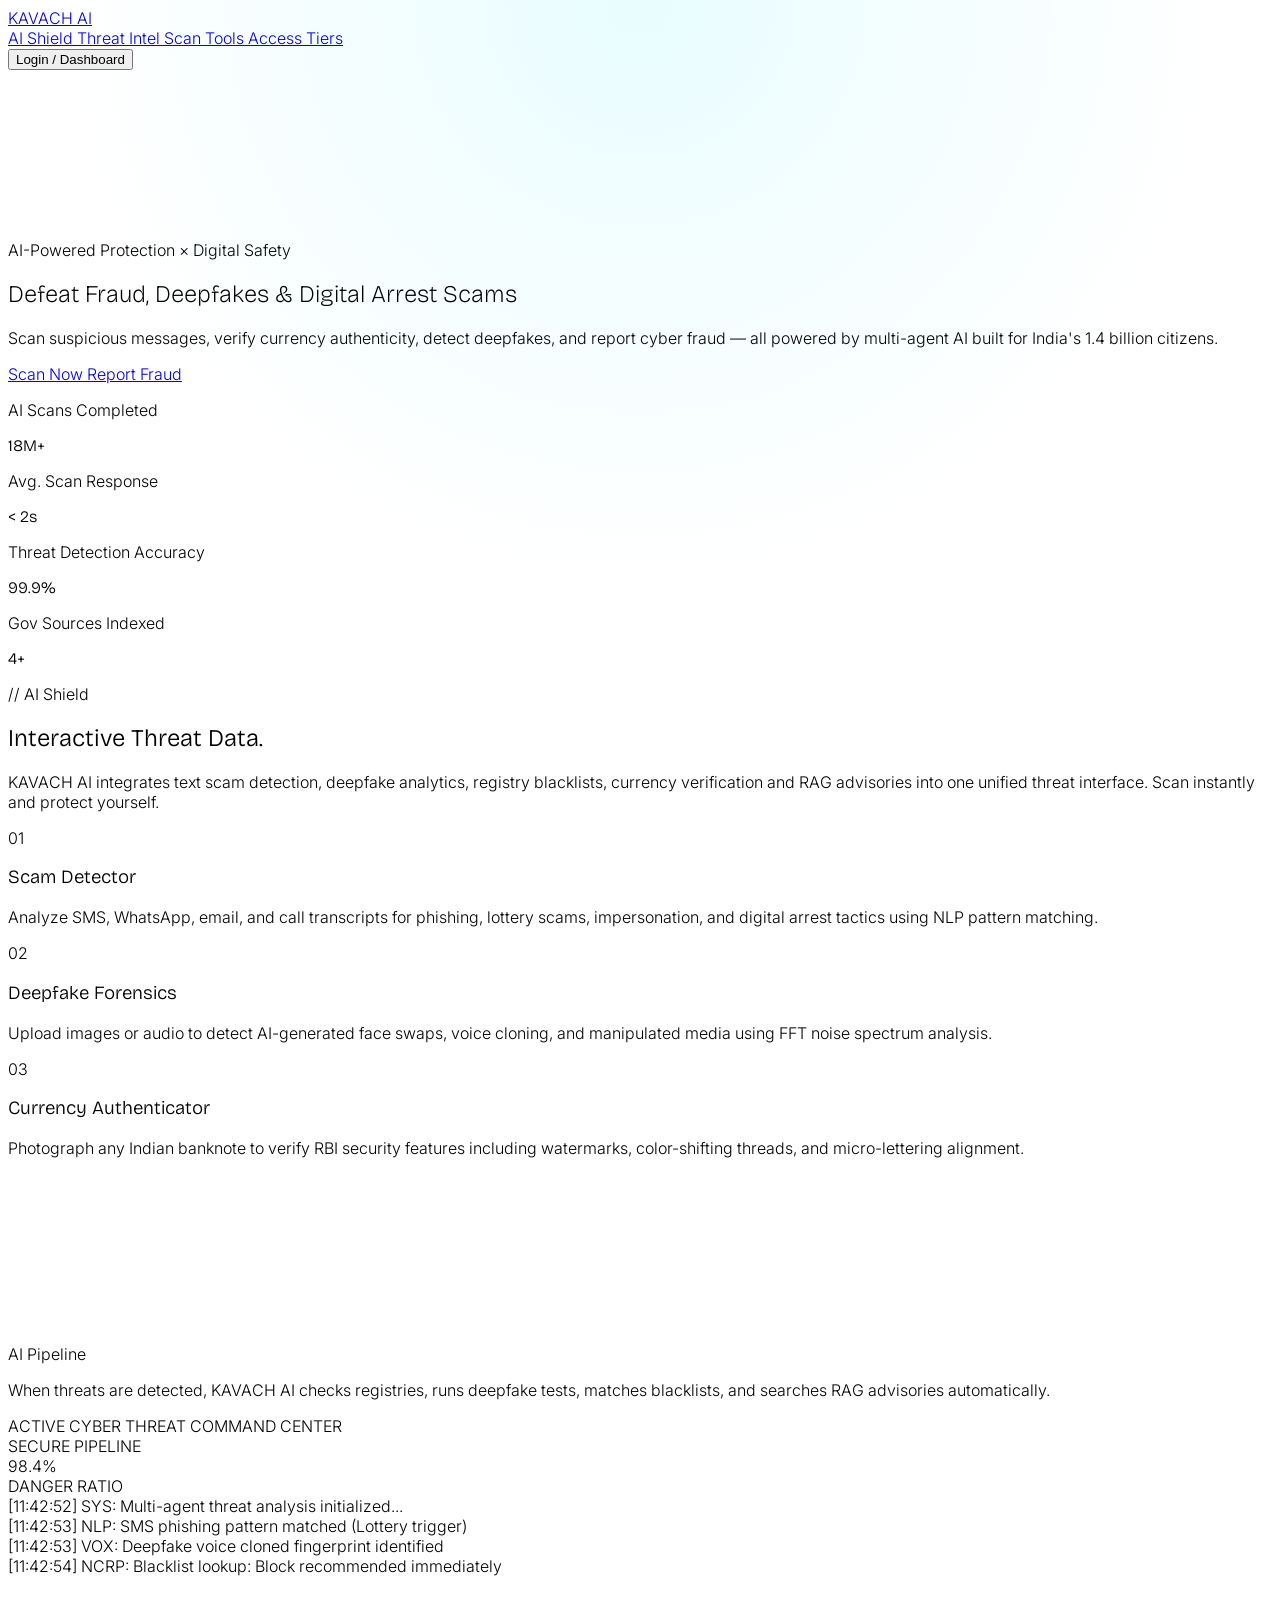
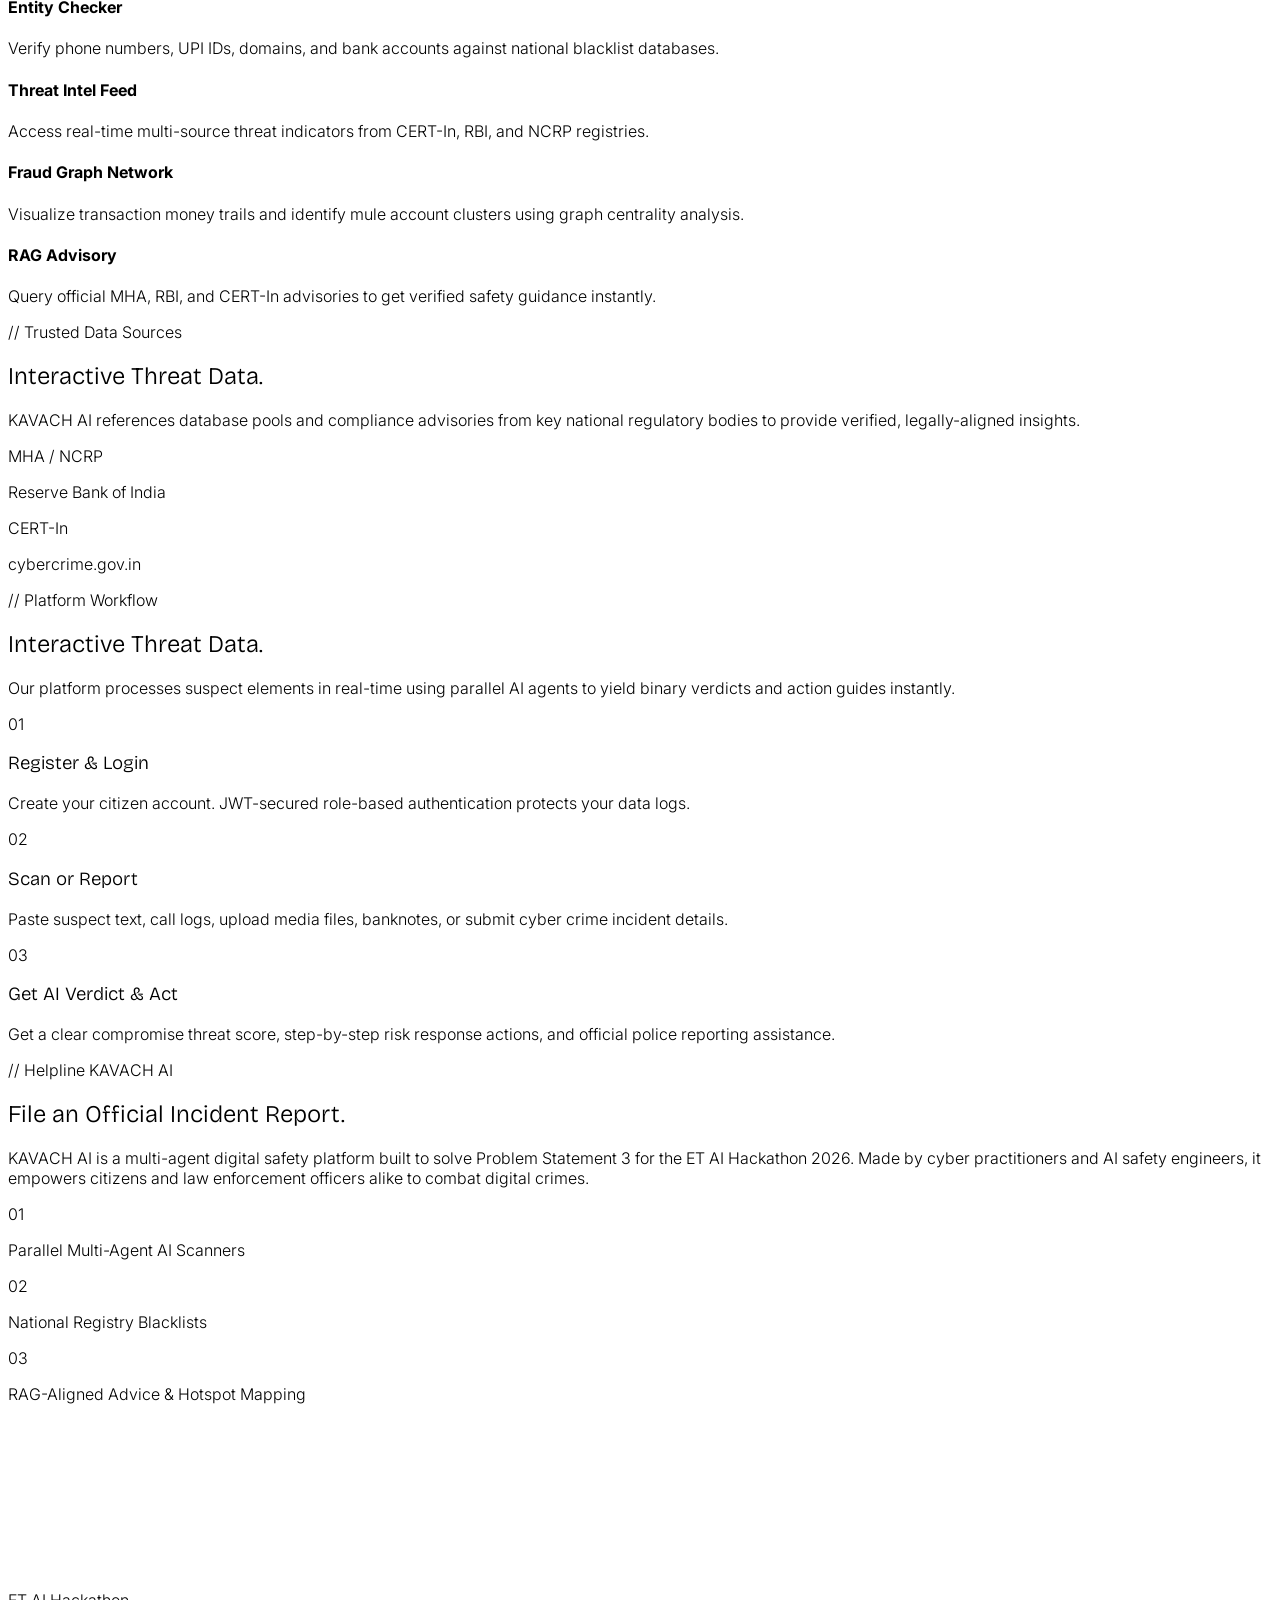
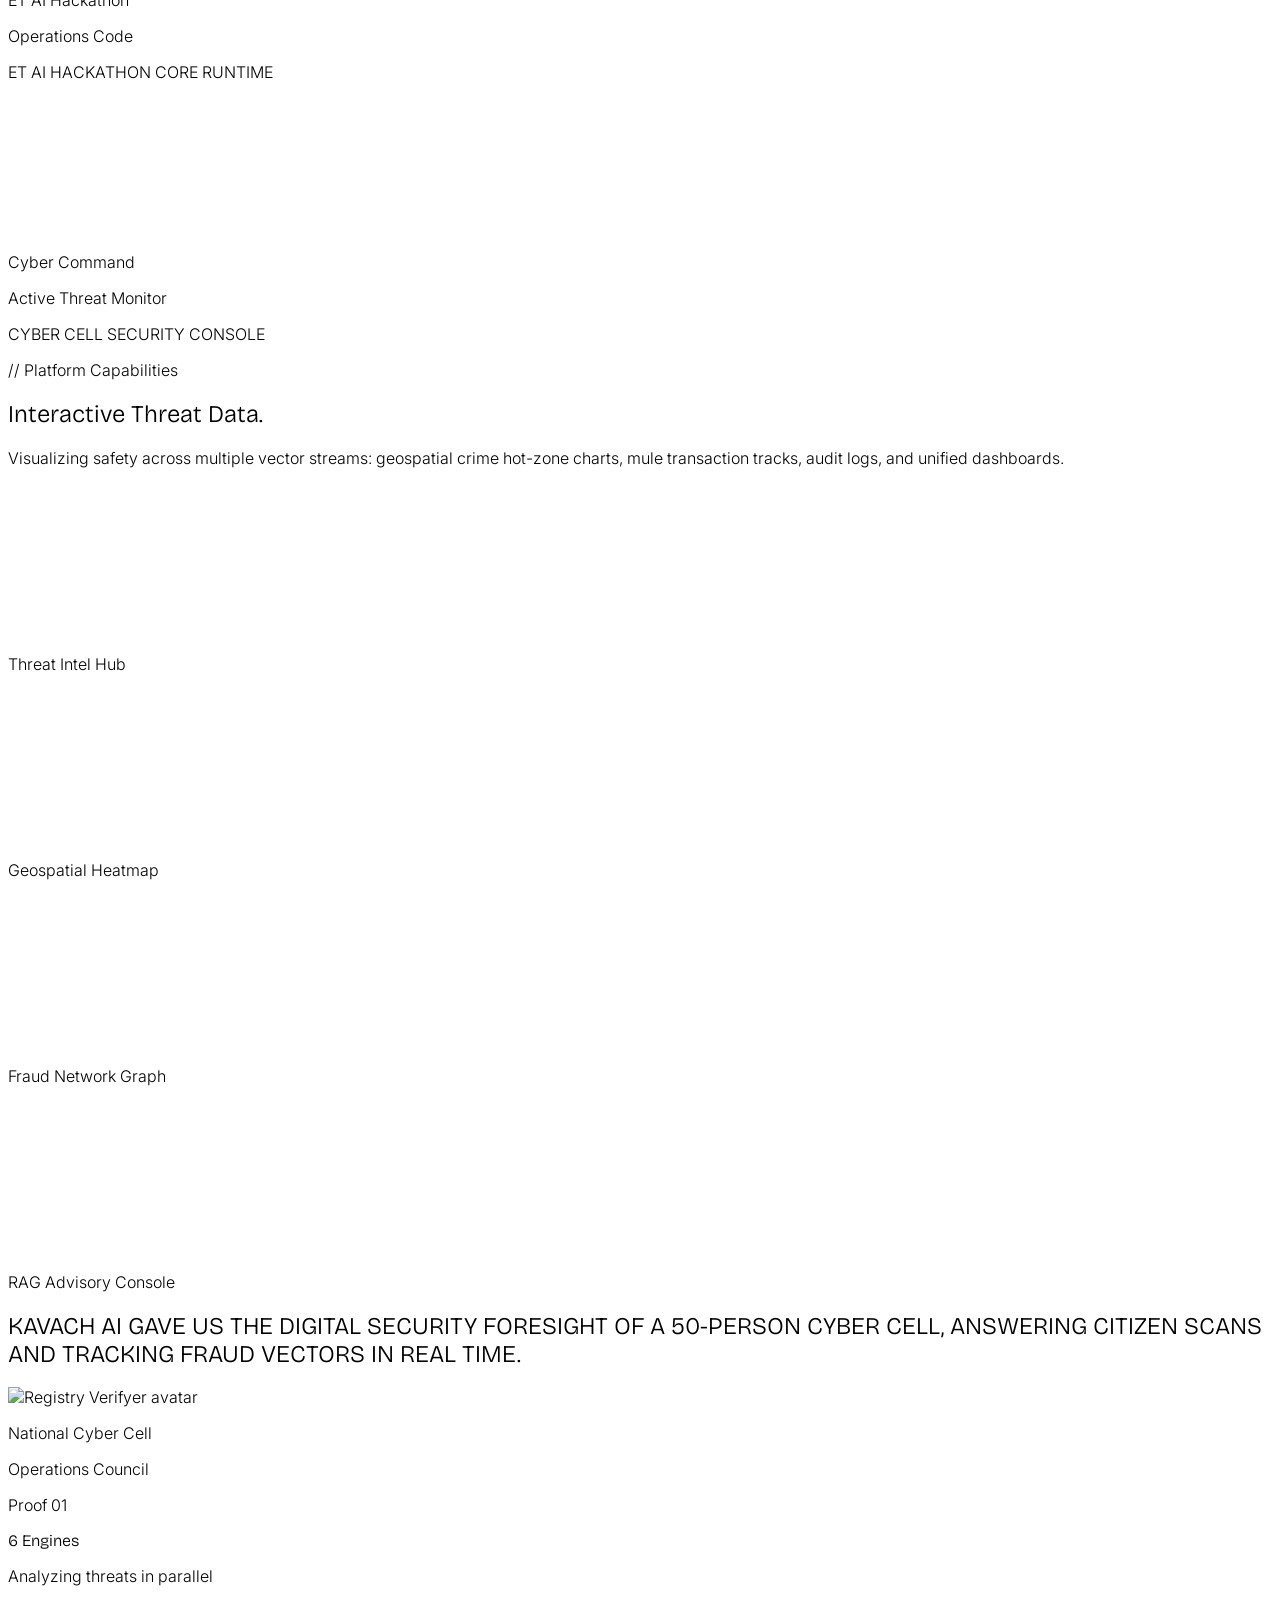
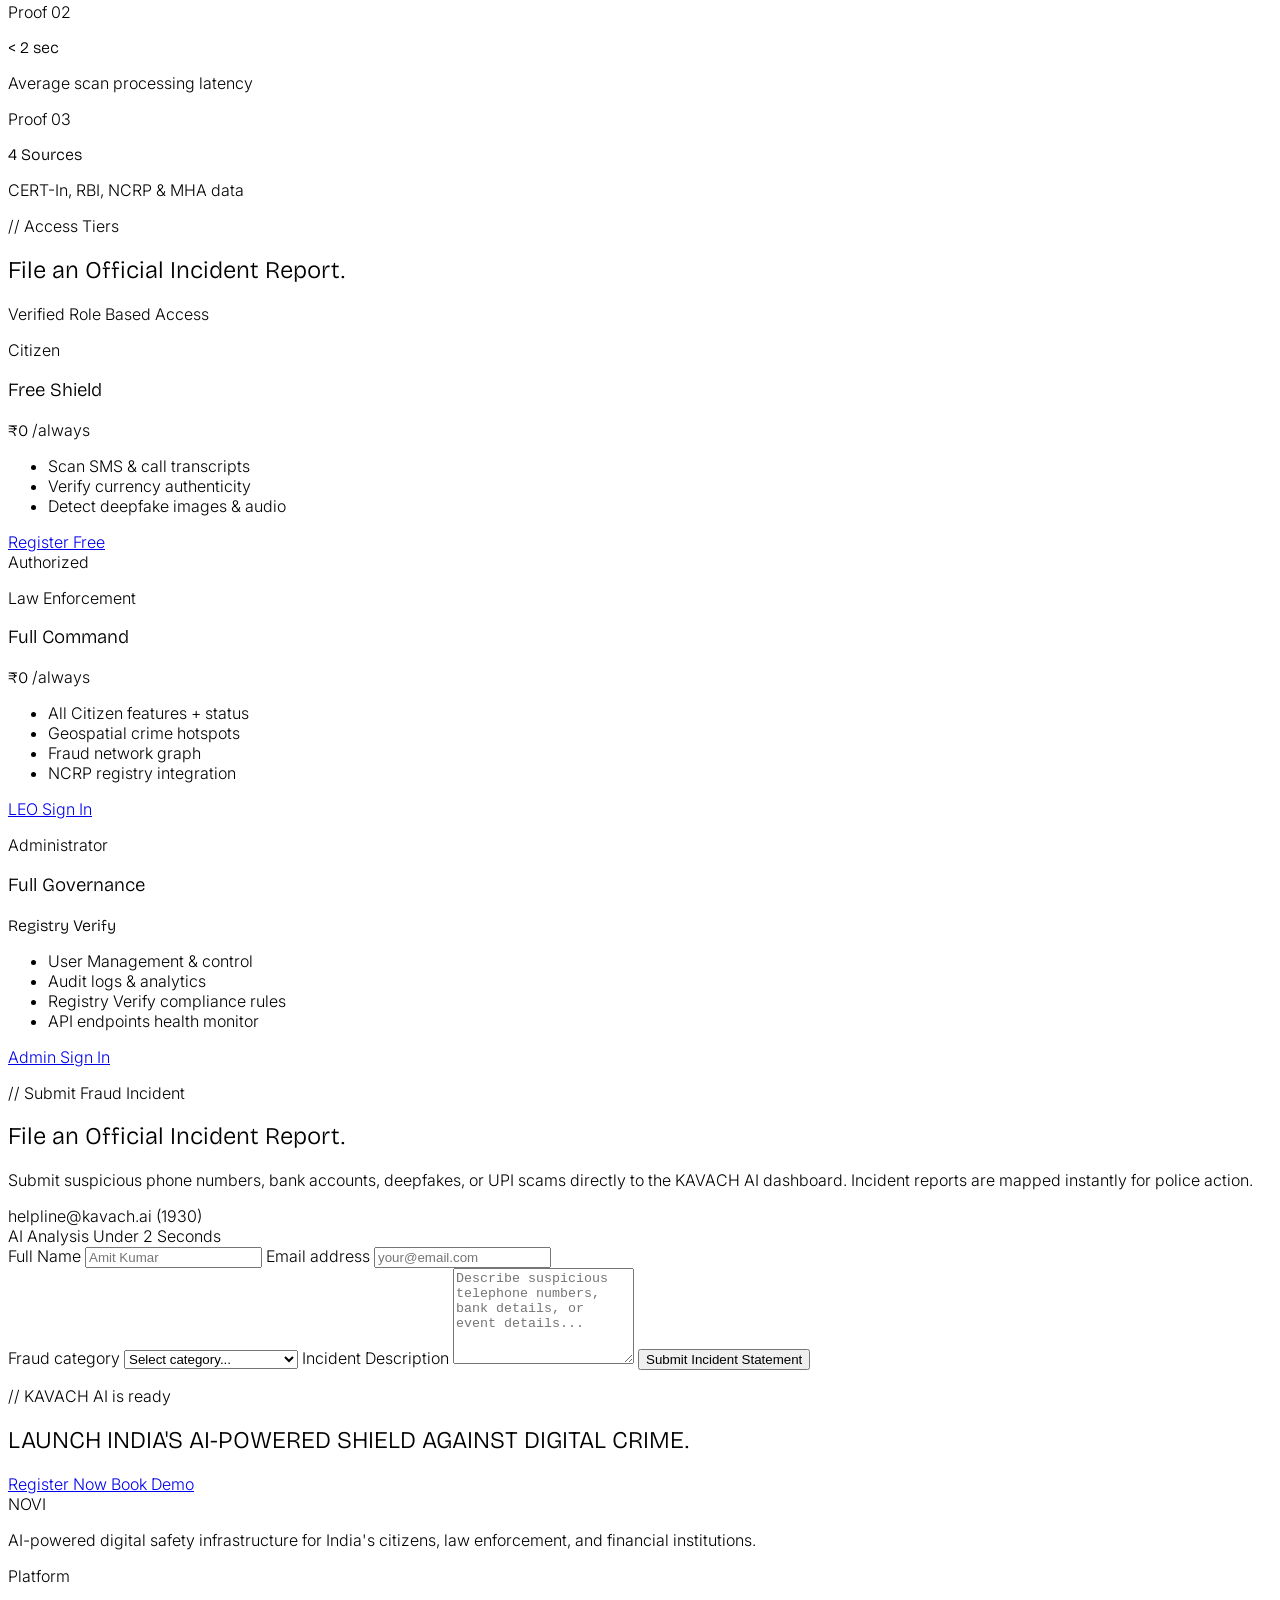
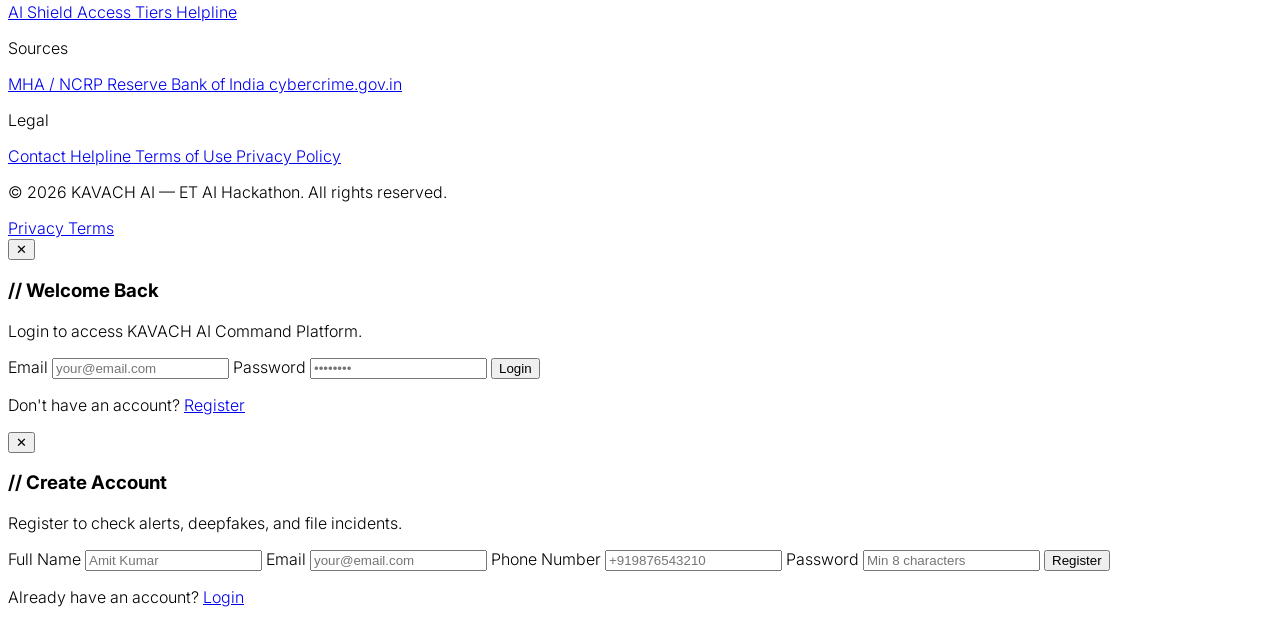
==== frontend/dashboard.html @ 82e54b7b "Frontend stable checkpoint before UI refinements" ====
<!DOCTYPE html>
<html lang="en">
<head>
  <meta charset="UTF-8">
  <meta name="viewport" content="width=device-width, initial-scale=1.0">
  <title>KAVACH AI — Control Center &amp; Threat Intelligence Dashboard</title>

  <!-- Fonts -->
  <link rel="preconnect" href="https://fonts.googleapis.com">
  <link rel="preconnect" href="https://fonts.gstatic.com" crossorigin>
  <link href="https://fonts.googleapis.com/css2?family=Inter:wght@300;400;500;600;700&family=JetBrains+Mono:wght@400;500;600;700&display=swap" rel="stylesheet">

  <!-- Iconify -->
  <script src="https://cdn.jsdelivr.net/npm/iconify-icon@2.1.0/dist/iconify-icon.min.js" crossorigin="anonymous"></script>

  <!-- Leaflet CSS for Map -->
  <link rel="stylesheet" href="https://unpkg.com/leaflet@1.9.4/dist/leaflet.css" integrity="sha256-p4NxAoJBhIIN+hmNHrzRCf9tD/miZyoHS5obTRR9BMY=" crossorigin=""/>

  <link rel="stylesheet" href="index.css">
  <link rel="stylesheet" href="dashboard.css">
</head>
<body class="dashboard-body">

  <div class="dashboard-container">
    <!-- ── SIDEBAR ────────────────────────────────────────────── -->
    <aside class="sidebar">
      <div class="sidebar-header">
        <span class="sidebar-brand">KAVACH AI</span>
      </div>
      <nav class="sidebar-nav">
        <button class="nav-item active" onclick="switchTab('overview')">
          <iconify-icon icon="mdi:view-dashboard"></iconify-icon>
          <span>Overview</span>
        </button>
        <button class="nav-item" onclick="switchTab('scan-center')">
          <iconify-icon icon="mdi:shield-search"></iconify-icon>
          <span>Scan Center</span>
        </button>
        <button class="nav-item" onclick="switchTab('rag-advisory')">
          <iconify-icon icon="mdi:book-search"></iconify-icon>
          <span>RAG Advisory</span>
        </button>
        <button class="nav-item LEO-only ADMIN-only" onclick="switchTab('analytics')">
          <iconify-icon icon="mdi:chart-scatter-plot-hexbin"></iconify-icon>
          <span>Intel &amp; Analytics</span>
        </button>
        <button class="nav-item" onclick="switchTab('reports')">
          <iconify-icon icon="mdi:file-document-multiple"></iconify-icon>
          <span id="casesNavText">Reports</span>
        </button>
      </nav>
      <div class="sidebar-footer">
        <div class="user-profile">
          <div class="user-avatar" id="avatarLetter">U</div>
          <div class="user-info">
            <div class="user-name" id="profileName">Loading User</div>
            <div class="user-role mono" id="profileRole">CITIZEN</div>
          </div>
        </div>
        <button class="logout-btn" onclick="handleLogout()">
          <iconify-icon icon="mdi:logout"></iconify-icon>
          <span>Sign Out</span>
        </button>
      </div>
    </aside>

    <!-- ── MAIN CONTENT AREA ──────────────────────────────────── -->
    <main class="main-content">
      <header class="dashboard-header">
        <div>
          <h1 class="page-title" id="pageTitle">Control Center</h1>
          <p class="page-subtitle" id="pageSubtitle">Real-time digital threat mitigation overview</p>
        </div>
        <div class="header-actions">
          <span class="api-status-badge">
            <span class="status-indicator online"></span>
            <span>API Online</span>
          </span>
        </div>
      </header>

      <!-- ═══════════════════════════════════════════════════════════
           VIEW: OVERVIEW
           ═══════════════════════════════════════════════════════════ -->
      <div id="view-overview" class="dashboard-view active">
        <div class="dashboard-grid">
          <!-- Widget: Welcome Message -->
          <div class="dashboard-card welcome-card col-span-2">
            <h2>Welcome to KAVACH AI Command Platform</h2>
            <p>Access active scanning tools, cross-reference blacklists, check deepfake patterns, or consult the RAG advisories system to safeguard your digital presence.</p>
            <div class="welcome-buttons">
              <button class="btn-primary" onclick="switchTab('scan-center')">
                Launch Shield <span class="arrow">→</span>
              </button>
              <button class="btn-outline" onclick="switchTab('rag-advisory')">
                Consult Advisories
              </button>
            </div>
          </div>

          <!-- Widget: Live Threat Alert -->
          <div class="dashboard-card bg-alert-glow">
            <div class="card-header">
              <h3>Live Threat Intelligence</h3>
              <iconify-icon icon="mdi:alert-decagram" class="text-orange"></iconify-icon>
            </div>
            <div class="threat-intel-box" id="threatIntelOverview">
              <div class="loading-spinner"></div>
            </div>
          </div>

          <!-- Stats Line -->
          <div class="dashboard-card text-center">
            <span class="stat-value" id="statScans">0</span>
            <span class="stat-label">Total Custom Scans Completed</span>
          </div>
          <div class="dashboard-card text-center">
            <span class="stat-value" id="statReports">0</span>
            <span class="stat-label">Verified Reports Submitted</span>
          </div>
          <div class="dashboard-card text-center">
            <span class="stat-value" id="statRisk">Safe</span>
            <span class="stat-label">Latest Threat Risk Level</span>
          </div>
        </div>
      </div>

      <!-- ═══════════════════════════════════════════════════════════
           VIEW: SCAN CENTER
           ═══════════════════════════════════════════════════════════ -->
      <div id="view-scan-center" class="dashboard-view">
        <div class="tab-container">
          <div class="tab-headers">
            <button class="tab-header active" onclick="switchScanTab('scam-text')">Scam Detector</button>
            <button class="tab-header" onclick="switchScanTab('scam-call')">Call Transcripts</button>
            <button class="tab-header" onclick="switchScanTab('blacklist')">Entity Checker</button>
            <button class="tab-header" onclick="switchScanTab('forensics')">Media Forensics</button>
          </div>

          <!-- Tab: Scam Detector -->
          <div id="scantab-scam-text" class="tab-content active">
            <div class="scan-grid">
              <div class="scan-inputs">
                <h3>Text Message &amp; Email Parser</h3>
                <p class="input-desc">Paste SMS alerts, WhatsApp lottery invitations, emails, or urgent notification texts to scan for patterns of financial fraud or phishing.</p>
                <form id="textScanForm" onsubmit="runTextScan(event)">
                  <div class="form-group">
                    <label class="form-label">Message Content</label>
                    <textarea class="form-textarea font-mono" id="textScanContent" placeholder="Enter suspicious message text here..." required></textarea>
                  </div>
                  <div class="form-group">
                    <label class="form-label">Context Category</label>
                    <select class="form-select" id="textScanContext">
                      <option value="sms">SMS / Mobile SMS alert</option>
                      <option value="whatsapp">WhatsApp Text Message</option>
                      <option value="email">Phishing Email Body</option>
                      <option value="other">Other platform / Website copy</option>
                    </select>
                  </div>
                  <button type="submit" class="btn-primary w-full" id="btnTextScan">
                    Perform Verification Scan <span class="arrow">→</span>
                  </button>
                </form>
              </div>

              <!-- Output Panel -->
              <div class="scan-outputs" id="textScanOutput">
                <div class="output-placeholder">
                  <iconify-icon icon="mdi:shield-search"></iconify-icon>
                  <p>Submit text content to display real-time AI security scans.</p>
                </div>
              </div>
            </div>
          </div>

          <!-- Tab: Call Transcripts -->
          <div id="scantab-scam-call" class="tab-content">
            <div class="scan-grid">
              <div class="scan-inputs">
                <h3>Call Dialog / Transcript Checker</h3>
                <p class="input-desc">Paste dialogue logs or speech transcripts from incoming calls (e.g., alleged tax officials, courier claims, or law enforcement demands) to analyze for coercion patterns.</p>
                <form id="callScanForm" onsubmit="runCallScan(event)">
                  <div class="form-group">
                    <label class="form-label">Call Dialogue Transcript</label>
                    <textarea class="form-textarea font-mono" id="callScanContent" placeholder="Speak or paste voice transcript details..." required></textarea>
                  </div>
                  <div class="form-group">
                    <label class="form-label">Transcript Language</label>
                    <select class="form-select" id="callScanLanguage">
                      <option value="en">English (default)</option>
                      <option value="hi">Hindi / Hinglish</option>
                    </select>
                  </div>
                  <button type="submit" class="btn-primary w-full" id="btnCallScan">
                    Analyze Coercion Patterns <span class="arrow">→</span>
                  </button>
                </form>
              </div>

              <div class="scan-outputs" id="callScanOutput">
                <div class="output-placeholder">
                  <iconify-icon icon="mdi:microphone"></iconify-icon>
                  <p>Submit phone transcript dialog logs to run suspect analysis.</p>
                </div>
              </div>
            </div>
          </div>

          <!-- Tab: Blacklist checker -->
          <div id="scantab-blacklist" class="tab-content">
            <div class="scan-grid">
              <div class="scan-inputs">
                <h3>Universal Registry Checker</h3>
                <p class="input-desc">Query bank account numbers, UPI IDs, telephone numbers, or domains against compiled registries of flagged mules and malicious origins.</p>
                <form id="blacklistScanForm" onsubmit="runBlacklistScan(event)">
                  <div class="form-group">
                    <label class="form-label">Target Account, UPI, Phone, or URL</label>
                    <input type="text" class="form-input font-mono" id="blacklistQuery" placeholder="e.g., electricity-power-delhi.com, or upi@paytm" required />
                  </div>
                  <button type="submit" class="btn-primary w-full" id="btnBlacklistScan">
                    Search Registry Databases <span class="arrow">→</span>
                  </button>
                </form>
              </div>

              <div class="scan-outputs" id="blacklistScanOutput">
                <div class="output-placeholder">
                  <iconify-icon icon="mdi:database-search"></iconify-icon>
                  <p>Execute queries targeting threat database registries.</p>
                </div>
              </div>
            </div>
          </div>

          <!-- Tab: Forensics uploads -->
          <div id="scantab-forensics" class="tab-content">
            <div class="forensics-subtabs">
              <button class="subtab-header active" onclick="switchForensicsTab('deepfake-image')">Face Manipulation</button>
              <button class="subtab-header" onclick="switchForensicsTab('deepfake-voice')">Voice Cloning</button>
              <button class="subtab-header" onclick="switchForensicsTab('currency-verify')">Currency Verification</button>
            </div>

            <!-- Image deepfake -->
            <div id="forensictab-deepfake-image" class="forensic-content active">
              <div class="scan-grid">
                <div class="scan-inputs">
                  <h3>Image Metadata &amp; Pixel Manipulation Integrity</h3>
                  <p class="input-desc">Provide profile photos, screenshot images, or files to check for AI face manipulation, jpeg re-compression artifacts, and inconsistent noise spectra.</p>
                  <form id="imgForensicForm" onsubmit="runImageForensic(event)">
                    <div class="form-group">
                      <label class="form-label">Select Evidence Image File (<10MB)</label>
                      <input type="file" class="form-input" id="imgForensicFile" accept="image/*" required />
                    </div>
                    <button type="submit" class="btn-primary w-full" id="btnImgForensic">
                      Analyze Image Pixels <span class="arrow">→</span>
                    </button>
                  </form>
                </div>
                <div class="scan-outputs" id="imgForensicOutput">
                  <div class="output-placeholder">
                    <iconify-icon icon="mdi:image-search"></iconify-icon>
                    <p>Select image media files to execute manipulation scans.</p>
                  </div>
                </div>
              </div>
            </div>

            <!-- Voice deepfake -->
            <div id="forensictab-deepfake-voice" class="forensic-content">
              <div class="scan-grid">
                <div class="scan-inputs">
                  <h3>Text-to-Speech &amp; Voice Clone Analyzer</h3>
                  <p class="input-desc">Analyze voice clips, WhatsApp sounds, or suspicious recording calls for high pitch stability indices and cloned text-to-speech signatures.</p>
                  <form id="audioForensicForm" onsubmit="runAudioForensic(event)">
                    <div class="form-group">
                      <label class="form-label">Select Evidence Audio File (<15MB)</label>
                      <input type="file" class="form-input" id="audioForensicFile" accept="audio/*" required />
                    </div>
                    <button type="submit" class="btn-primary w-full" id="btnAudioForensic">
                      Assess Vocal Stability <span class="arrow">→</span>
                    </button>
                  </form>
                </div>
                <div class="scan-outputs" id="audioForensicOutput">
                  <div class="output-placeholder">
                    <iconify-icon icon="mdi:waveform"></iconify-icon>
                    <p>Select sound recordings to perform forensic verification audits.</p>
                  </div>
                </div>
              </div>
            </div>

            <!-- Currency Verify -->
            <div id="forensictab-currency-verify" class="forensic-content">
              <div class="scan-grid">
                <div class="scan-inputs">
                  <h3>Indian Banknote Verification Scanner</h3>
                  <p class="input-desc">Submit banknote pictures to verify alignment of watermarks, color shifts of thread threads, and micro-letter markings relative to denomination guidelines.</p>
                  <form id="currencyVerifyForm" onsubmit="runCurrencyVerify(event)">
                    <div class="form-group">
                      <label class="form-label">Select Banknote Image File</label>
                      <input type="file" class="form-input" id="currencyVerifyFile" accept="image/*" required />
                    </div>
                    <div class="form-group">
                      <label class="form-label">Note Denomination</label>
                      <select class="form-select" id="currencyVerifyValue">
                        <option value="500">₹500 Note</option>
                        <option value="200">₹200 Note</option>
                        <option value="100">₹100 Note</option>
                        <option value="50">₹50 Note</option>
                        <option value="20">₹20 Note</option>
                        <option value="10">₹10 Note</option>
                      </select>
                    </div>
                    <button type="submit" class="btn-primary w-full" id="btnCurrencyVerify">
                      Authenticate Banknote <span class="arrow">→</span>
                    </button>
                  </form>
                </div>
                <div class="scan-outputs" id="currencyVerifyOutput">
                  <div class="output-placeholder">
                    <iconify-icon icon="mdi:cash-check"></iconify-icon>
                    <p>Submit banknote photos to check authenticity.</p>
                  </div>
                </div>
              </div>
            </div>
          </div>
        </div>
      </div>

      <!-- ═══════════════════════════════════════════════════════════
           VIEW: RAG ADVISORY
           ═══════════════════════════════════════════════════════════ -->
      <div id="view-rag-advisory" class="dashboard-view">
        <div class="rag-container">
          <div class="rag-search-box">
            <h2>Query Official Cyber advisories</h2>
            <p>Engage the RAG Advisory engine to retrieve instant answers sourced directly from official security briefs released by MHA, NCRP, RBI, and CERT-In.</p>

            <form id="ragQueryForm" onsubmit="runRagQuery(event)">
              <div class="rag-input-wrapper">
                <input type="text" class="form-input rag-input" id="ragQueryText" placeholder="Ask a question (e.g., What should I do if a fake excise officer locks my Skype account?)" required />
                <button type="submit" class="btn-primary" id="btnRagQuery">Query Engine</button>
              </div>
            </form>
          </div>

          <!-- Search Results Area -->
          <div class="rag-results-wrapper" id="ragQueryOutput" style="display:none;"></div>
        </div>
      </div>

      <!-- ═══════════════════════════════════════════════════════════
           VIEW: ANALYTICS (LEO & ADMIN ONLY)
           ═══════════════════════════════════════════════════════════ -->
      <div id="view-analytics" class="dashboard-view LEO-only ADMIN-only">
        <div class="dashboard-grid">
          <!-- Geospatial Hotspot Map -->
          <div class="dashboard-card col-span-2">
            <div class="card-header">
              <h3>Geospatial Incident Hotspots Map</h3>
              <span class="tag">// Interactive Map Tracker</span>
            </div>
            <div class="map-wrapper" id="hotspotsMap"></div>
          </div>

          <!-- Threat Intel List -->
          <div class="dashboard-card">
            <div class="card-header">
              <h3>Threat Indicators Feed</h3>
              <span class="tag">// Live Registry Feed</span>
            </div>
            <div class="threat-intel-list" id="threatIntelFull">
              <div class="loading-spinner"></div>
            </div>
          </div>

          <!-- Transaction Network Graph -->
          <div class="dashboard-card col-span-3">
            <div class="card-header">
              <h3>Fraud Transaction Money Trails Network</h3>
              <span class="tag">// Graph Visualization Analysis</span>
            </div>
            <div class="graph-wrapper" id="networkGraph">
              <!-- Visual placeholder for graph nodes -->
              <svg viewBox="0 0 1000 400" id="graphSvg" style="width:100%;height:100%;background:rgba(0,0,0,0.15);"></svg>
            </div>
          </div>
        </div>
      </div>

      <!-- ═══════════════════════════════════════════════════════════
           VIEW: REPORTS & CASES
           ═══════════════════════════════════════════════════════════ -->
      <div id="view-reports" class="dashboard-view">
        <div class="reports-container">
          <!-- Citizen view: File + list reports -->
          <div id="view-citizen-reports">
            <div class="dashboard-grid">
              <div class="dashboard-card">
                <h3>Submit New Crime Incident</h3>
                <form id="dashReportForm" onsubmit="dashSubmitReport(event)">
                  <div class="form-group">
                    <label class="form-label">Report Title</label>
                    <input type="text" class="form-input" id="dashReportTitle" placeholder="Describe the type of scam briefly" required />
                  </div>
                  <div class="form-group">
                    <label class="form-label">Scam Category</label>
                    <select class="form-select" id="dashReportType" required>
                      <option value="upi_fraud">UPI Fraud</option>
                      <option value="digital_arrest">Digital Arrest Scam</option>
                      <option value="counterfeit_currency">Fake Currency</option>
                      <option value="deepfake">Deepfake Image/Audio</option>
                      <option value="phishing">Phishing / Text SMS</option>
                      <option value="other">Other Fraud type</option>
                    </select>
                  </div>
                  <div class="form-group">
                    <label class="form-label">Full Narrative Description</label>
                    <textarea class="form-textarea" id="dashReportDesc" placeholder="Narrate details, caller ID, account numbers involved..." required></textarea>
                  </div>
                  <button type="submit" class="btn-primary w-full" id="btnDashReportSubmit">File Statement Record <span class="arrow">→</span></button>
                </form>
              </div>

              <div class="dashboard-card col-span-2">
                <h3>Submitted Case Reports</h3>
                <div class="reports-list-wrapper" id="citizenReportsList">
                  <div class="loading-spinner"></div>
                </div>
              </div>
            </div>
          </div>

          <!-- LEO / Admin view: Case Management List -->
          <div id="view-leo-cases" class="LEO-only ADMIN-only" style="display:none;">
            <div class="dashboard-card">
              <div class="card-header">
                <h3>Case Management Pipeline</h3>
                <button class="btn-outline btn-xs" onclick="loadLeoCases()">Refresh Pipeline</button>
              </div>
              <div class="cases-table-wrapper">
                <table class="cases-table">
                  <thead>
                    <tr>
                      <th>Case ID</th>
                      <th>Incident Title</th>
                      <th>Category</th>
                      <th>Reporter email</th>
                      <th>Verification Status</th>
                      <th>Urgency / Risk Score</th>
                      <th>Action</th>
                    </tr>
                  </thead>
                  <tbody id="leoCasesTableBody">
                    <tr><td colspan="7"><div class="loading-spinner"></div></td></tr>
                  </tbody>
                </table>
              </div>
            </div>
          </div>
        </div>
      </div>

    </main>
  </div>

  <!-- Toast Container -->
  <div class="toast-container" id="toastContainer"></div>

  <!-- Leaflet Map JS -->
  <script src="https://unpkg.com/leaflet@1.9.4/dist/leaflet.js" integrity="sha256-20nQCchB9co0qIjJZRGuk2/Z9VM+kNiyxNV1lvTlZBo=" crossorigin=""></script>
  <script src="app.js"></script>
  <script src="dashboard.js"></script>
</body>
</html>
---- frontend/index.css ----
/* ═══════════════════════════════════════════════════════════════
   KAVACH AI — Design System (Novi Aura Template Replica)
   Dark cyberpunk theme · Cyan accent · Inter + Mono typography
   ═══════════════════════════════════════════════════════════════ */

/* ── Reset & Base ─────────────────────────────────────────── */
*, *::before, *::after { box-sizing: border-box; margin: 0; padding: 0; }

:root {
  --bg-primary: #060610;
  --bg-secondary: #0a0a1a;
  --bg-card: #0d0d1f;
  --bg-card-hover: #111128;
  --border: rgba(0, 229, 255, 0.12);
  --border-hover: rgba(0, 229, 255, 0.3);
  --cyan: #00e5ff;
  --cyan-dim: rgba(0, 229, 255, 0.5);
  --cyan-glow: rgba(0, 229, 255, 0.15);
  --text-primary: #ffffff;
  --text-secondary: rgba(255, 255, 255, 0.6);
  --text-muted: rgba(255, 255, 255, 0.4);
  --font-sans: 'Inter', -apple-system, BlinkMacSystemFont, sans-serif;
  --font-mono: 'JetBrains Mono', 'SF Mono', 'Fira Code', monospace;
}

html {
  scroll-behavior: smooth;
  -webkit-font-smoothing: antialiased;
  -moz-osx-font-smoothing: grayscale;
}

body {
  font-family: var(--font-sans);
  background: var(--bg-primary);
  color: var(--text-primary);
  line-height: 1.6;
  overflow-x: hidden;
}

a { color: inherit; text-decoration: none; }
img { max-width: 100%; display: block; }
button { cursor: pointer; font-family: inherit; }

/* ── Container ────────────────────────────────────────────── */
.container {
  max-width: 1320px;
  margin: 0 auto;
  padding: 0 24px;
}

/* ── Typography ───────────────────────────────────────────── */
.mono { font-family: var(--font-mono); }
.tag {
  font-family: var(--font-mono);
  font-size: 11px;
  letter-spacing: 0.15em;
  text-transform: uppercase;
  color: var(--cyan);
  font-weight: 500;
}
.section-heading {
  font-size: clamp(2rem, 5vw, 3.5rem);
  font-weight: 700;
  line-height: 1.08;
  letter-spacing: -0.02em;
  text-transform: uppercase;
}
.section-desc {
  font-size: 15px;
  color: var(--text-secondary);
  line-height: 1.7;
  max-width: 540px;
}

/* ── Buttons ──────────────────────────────────────────────── */
.btn-primary {
  display: inline-flex;
  align-items: center;
  justify-content: center;
  gap: 12px;
  background: var(--cyan);
  color: #000;
  padding: 14px 28px;
  font-family: var(--font-mono);
  font-size: 11px;
  font-weight: 600;
  letter-spacing: 0.12em;
  text-transform: uppercase;
  border: none;
  transition: all 0.3s ease;
}
.btn-primary:hover {
  background: #fff;
  box-shadow: 0 0 24px rgba(0, 229, 255, 0.35);
}
.btn-primary .arrow { transition: transform 0.3s ease; }
.btn-primary:hover .arrow { transform: translateX(4px); }

.btn-outline {
  display: inline-flex;
  align-items: center;
  justify-content: center;
  gap: 8px;
  background: rgba(0, 0, 0, 0.2);
  color: #fff;
  padding: 14px 28px;
  font-family: var(--font-mono);
  font-size: 11px;
  font-weight: 500;
  letter-spacing: 0.12em;
  text-transform: uppercase;
  border: 1px solid rgba(0, 229, 255, 0.35);
  transition: all 0.3s ease;
}
.btn-outline:hover {
  background: rgba(0, 229, 255, 0.1);
  color: var(--cyan);
  border-color: var(--cyan-dim);
}

/* ── Navbar ───────────────────────────────────────────────── */
.navbar {
  position: fixed;
  top: 0;
  left: 0;
  right: 0;
  z-index: 1000;
  padding: 0 24px;
  transition: all 0.3s ease;
}
.navbar.scrolled {
  background: rgba(6, 6, 16, 0.92);
  backdrop-filter: blur(16px);
  border-bottom: 1px solid var(--border);
}
.navbar-inner {
  max-width: 1320px;
  margin: 0 auto;
  display: flex;
  align-items: center;
  justify-content: space-between;
  padding: 20px 0;
  border: 1px solid var(--border);
  border-top: none;
  padding-left: 32px;
  padding-right: 32px;
}
.navbar-brand {
  font-family: var(--font-mono);
  font-size: 18px;
  font-weight: 600;
  letter-spacing: 0.55em;
  text-transform: uppercase;
  color: #fff;
}
.navbar-links {
  display: flex;
  align-items: center;
  gap: 36px;
}
.navbar-links a {
  font-family: var(--font-mono);
  font-size: 11px;
  letter-spacing: 0.05em;
  color: rgba(255, 255, 255, 0.8);
  transition: color 0.3s;
}
.navbar-links a:hover { color: var(--cyan); }
.navbar-cta {
  border: 1px solid rgba(0, 229, 255, 0.5);
  padding: 10px 24px;
  font-family: var(--font-mono);
  font-size: 10px;
  letter-spacing: 0.15em;
  text-transform: uppercase;
  color: var(--cyan);
  background: transparent;
  transition: all 0.3s;
}
.navbar-cta:hover { background: rgba(0, 229, 255, 0.1); }

/* Mobile menu */
.mobile-toggle {
  display: none;
  background: none;
  border: none;
  color: #fff;
  font-size: 24px;
}
.mobile-menu {
  display: none;
  position: fixed;
  top: 0; left: 0; right: 0; bottom: 0;
  background: rgba(6, 6, 16, 0.97);
  backdrop-filter: blur(20px);
  z-index: 999;
  flex-direction: column;
  align-items: center;
  justify-content: center;
  gap: 32px;
}
.mobile-menu.active { display: flex; }
.mobile-menu a {
  font-family: var(--font-mono);
  font-size: 14px;
  letter-spacing: 0.15em;
  text-transform: uppercase;
  color: rgba(255,255,255,0.7);
  transition: color 0.3s;
}
.mobile-menu a:hover { color: var(--cyan); }
.mobile-close {
  position: absolute;
  top: 24px; right: 32px;
  background: none; border: none;
  color: #fff; font-size: 28px;
  cursor: pointer;
}

/* ── Hero ─────────────────────────────────────────────────── */
.hero {
  position: relative;
  min-height: 100vh;
  display: flex;
  flex-direction: column;
  justify-content: flex-end;
  padding: 0 24px 80px;
  overflow: hidden;
}
.hero-bg {
  position: absolute;
  top: 0; left: 0; right: 0;
  height: 70%;
  background: linear-gradient(180deg, rgba(0,229,255,0.04) 0%, transparent 100%);
  overflow: hidden;
}
.hero-bg::before {
  content: '';
  position: absolute;
  top: 50%; left: 50%;
  transform: translate(-50%, -50%);
  width: 800px; height: 800px;
  background: radial-gradient(circle, rgba(0,229,255,0.08) 0%, transparent 70%);
  animation: pulse-glow 4s ease-in-out infinite;
}
.hero-bg::after {
  content: '';
  position: absolute;
  inset: 0;
  background-image:
    linear-gradient(rgba(0,229,255,0.03) 1px, transparent 1px),
    linear-gradient(90deg, rgba(0,229,255,0.03) 1px, transparent 1px);
  background-size: 60px 60px;
  mask-image: radial-gradient(ellipse 80% 60% at 50% 30%, black 30%, transparent 100%);
  -webkit-mask-image: radial-gradient(ellipse 80% 60% at 50% 30%, black 30%, transparent 100%);
}
@keyframes pulse-glow {
  0%, 100% { opacity: 0.5; transform: translate(-50%, -50%) scale(1); }
  50% { opacity: 1; transform: translate(-50%, -50%) scale(1.1); }
}
/* Floating shield particles */
.hero-particles {
  position: absolute;
  inset: 0;
  overflow: hidden;
  pointer-events: none;
}
.particle {
  position: absolute;
  width: 4px; height: 4px;
  background: var(--cyan);
  border-radius: 50%;
  opacity: 0;
  animation: float-particle linear infinite;
}
@keyframes float-particle {
  0% { opacity: 0; transform: translateY(100vh) scale(0); }
  10% { opacity: 0.6; }
  90% { opacity: 0.6; }
  100% { opacity: 0; transform: translateY(-100px) scale(1); }
}

.hero-content {
  position: relative;
  z-index: 2;
  max-width: 1320px;
  margin: 0 auto;
  width: 100%;
  display: grid;
  grid-template-columns: 1fr 1fr;
  gap: 60px;
  align-items: end;
}
.hero-badge {
  font-family: var(--font-mono);
  font-size: 11px;
  letter-spacing: 0.2em;
  text-transform: uppercase;
  color: rgba(255, 255, 255, 0.5);
  margin-bottom: 24px;
}
.hero-title {
  font-size: clamp(2.8rem, 6vw, 4.5rem);
  font-weight: 700;
  line-height: 1.05;
  letter-spacing: -0.03em;
}
.hero-right {
  display: flex;
  flex-direction: column;
  gap: 24px;
  padding-bottom: 8px;
}
.hero-desc {
  font-size: 16px;
  color: var(--text-secondary);
  line-height: 1.7;
  max-width: 480px;
}
.hero-buttons {
  display: flex;
  gap: 16px;
  flex-wrap: wrap;
}

/* ── Stats ────────────────────────────────────────────────── */
.stats {
  border-top: 1px solid var(--border);
  border-bottom: 1px solid var(--border);
  padding: 48px 24px;
}
.stats-grid {
  max-width: 1320px;
  margin: 0 auto;
  display: grid;
  grid-template-columns: repeat(4, 1fr);
  gap: 32px;
}
.stat-item { text-align: center; }
.stat-value {
  font-size: clamp(2rem, 4vw, 3rem);
  font-weight: 700;
  letter-spacing: -0.02em;
  background: linear-gradient(135deg, #fff 0%, rgba(255,255,255,0.6) 100%);
  -webkit-background-clip: text;
  -webkit-text-fill-color: transparent;
  background-clip: text;
}
.stat-label {
  font-family: var(--font-mono);
  font-size: 10px;
  letter-spacing: 0.12em;
  text-transform: uppercase;
  color: var(--text-muted);
  margin-top: 8px;
}

/* ── Features Grid ────────────────────────────────────────── */
.features-section {
  padding: 100px 24px;
}
.features-header {
  max-width: 1320px;
  margin: 0 auto 64px;
  display: grid;
  grid-template-columns: 1fr 1fr;
  gap: 40px;
  align-items: end;
}
.features-grid {
  max-width: 1320px;
  margin: 0 auto;
  display: grid;
  grid-template-columns: repeat(3, 1fr);
  gap: 1px;
  background: var(--border);
}
.feature-card {
  background: var(--bg-primary);
  padding: 40px;
  transition: background 0.3s;
}
.feature-card:hover { background: var(--bg-card); }
.feature-card-top {
  display: flex;
  justify-content: space-between;
  align-items: flex-start;
  margin-bottom: 28px;
}
.feature-number {
  font-family: var(--font-mono);
  font-size: 12px;
  color: var(--cyan);
  font-weight: 600;
}
.feature-icon {
  width: 44px; height: 44px;
  border: 1px solid var(--border);
  border-radius: 8px;
  display: flex;
  align-items: center;
  justify-content: center;
  color: var(--text-secondary);
  font-size: 20px;
}
.feature-title {
  font-family: var(--font-mono);
  font-size: 13px;
  letter-spacing: 0.12em;
  text-transform: uppercase;
  font-weight: 600;
  margin-bottom: 16px;
}
.feature-desc {
  font-size: 14px;
  color: var(--text-secondary);
  line-height: 1.7;
}

/* ── Workflow / Pipeline Section ──────────────────────────── */
.workflow-section {
  max-width: 1320px;
  margin: 0 auto 100px;
  padding: 0 24px;
  display: grid;
  grid-template-columns: 1fr 1fr;
  gap: 1px;
  background: var(--border);
}
.workflow-visual {
  background: var(--bg-primary);
  position: relative;
  min-height: 480px;
  overflow: hidden;
}
.workflow-visual-inner {
  position: absolute;
  inset: 0;
  background: linear-gradient(135deg, var(--bg-card) 0%, var(--bg-primary) 100%);
  display: flex;
  align-items: center;
  justify-content: center;
  padding: 40px;
}
.workflow-visual-inner img {
  width: 100%;
  height: 100%;
  object-fit: cover;
  border-radius: 4px;
}
.workflow-label {
  position: absolute;
  bottom: 0; left: 0; right: 0;
  padding: 20px 32px;
  background: linear-gradient(to top, var(--bg-primary), transparent);
}
.workflow-label-title {
  font-family: var(--font-mono);
  font-size: 11px;
  letter-spacing: 0.12em;
  text-transform: uppercase;
  color: var(--cyan);
  margin-bottom: 8px;
}
.workflow-label-desc {
  font-size: 13px;
  color: var(--text-secondary);
  line-height: 1.6;
}
.workflow-minicards {
  display: grid;
  grid-template-columns: 1fr 1fr;
  grid-template-rows: 1fr 1fr;
  gap: 1px;
  background: var(--border);
}
.mini-card {
  background: var(--bg-primary);
  padding: 36px;
  transition: background 0.3s;
}
.mini-card:hover { background: var(--bg-card); }
.mini-card-icon {
  font-size: 22px;
  color: var(--cyan);
  margin-bottom: 20px;
}
.mini-card-title {
  font-family: var(--font-mono);
  font-size: 11px;
  letter-spacing: 0.12em;
  text-transform: uppercase;
  font-weight: 600;
  margin-bottom: 12px;
}
.mini-card-desc {
  font-size: 13px;
  color: var(--text-secondary);
  line-height: 1.6;
}

/* ── Channels / Sources Strip ─────────────────────────────── */
.channels {
  border-top: 1px solid var(--border);
  border-bottom: 1px solid var(--border);
  padding: 0 24px;
}
.channels-grid {
  max-width: 1320px;
  margin: 0 auto;
  display: grid;
  grid-template-columns: repeat(4, 1fr);
  gap: 1px;
  background: var(--border);
}
.channel-item {
  background: var(--bg-primary);
  padding: 40px;
  display: flex;
  flex-direction: column;
  align-items: center;
  gap: 16px;
  transition: background 0.3s;
}
.channel-item:hover { background: var(--bg-card); }
.channel-icon {
  font-size: 28px;
  color: var(--text-secondary);
  transition: color 0.3s;
}
.channel-item:hover .channel-icon { color: var(--cyan); }
.channel-label {
  font-family: var(--font-mono);
  font-size: 10px;
  letter-spacing: 0.15em;
  text-transform: uppercase;
  color: var(--text-muted);
}

/* ── How It Works ─────────────────────────────────────────── */
.how-it-works {
  padding: 100px 24px;
}
.hiw-header {
  max-width: 1320px;
  margin: 0 auto 64px;
  display: grid;
  grid-template-columns: 1fr 1fr;
  gap: 40px;
  align-items: end;
}
.hiw-steps {
  max-width: 1320px;
  margin: 0 auto;
  display: grid;
  grid-template-columns: repeat(3, 1fr);
  gap: 1px;
  background: var(--border);
}
.hiw-step {
  background: var(--bg-primary);
  padding: 40px;
  transition: background 0.3s;
}
.hiw-step:hover { background: var(--bg-card); }
.hiw-step-top {
  display: flex;
  justify-content: space-between;
  align-items: flex-start;
  margin-bottom: 28px;
}

/* ── About ────────────────────────────────────────────────── */
.about-section {
  padding: 100px 24px;
  border-top: 1px solid var(--border);
}
.about-inner {
  max-width: 1320px;
  margin: 0 auto;
  display: grid;
  grid-template-columns: 1fr 1fr;
  gap: 80px;
}
.about-text { display: flex; flex-direction: column; gap: 24px; }
.about-desc {
  font-size: 15px;
  color: var(--text-secondary);
  line-height: 1.8;
}
.about-values {
  list-style: none;
  display: flex;
  flex-direction: column;
  gap: 12px;
  margin-top: 12px;
}
.about-values li {
  font-family: var(--font-mono);
  font-size: 12px;
  letter-spacing: 0.05em;
  color: var(--text-secondary);
  padding-left: 20px;
  position: relative;
}
.about-values li::before {
  content: '→';
  position: absolute;
  left: 0;
  color: var(--cyan);
}
.about-team {
  display: grid;
  grid-template-columns: 1fr 1fr;
  gap: 16px;
}
.team-card {
  position: relative;
  border-radius: 8px;
  overflow: hidden;
  aspect-ratio: 3/4;
  background: var(--bg-card);
}
.team-card img {
  width: 100%; height: 100%;
  object-fit: cover;
  filter: grayscale(0.3);
  transition: filter 0.3s;
}
.team-card:hover img { filter: grayscale(0); }
.team-card-info {
  position: absolute;
  bottom: 0; left: 0; right: 0;
  padding: 20px;
  background: linear-gradient(to top, rgba(0,0,0,0.9), transparent);
}
.team-card-name {
  font-weight: 600;
  font-size: 15px;
}
.team-card-role {
  font-family: var(--font-mono);
  font-size: 10px;
  letter-spacing: 0.1em;
  text-transform: uppercase;
  color: var(--text-muted);
  margin-top: 4px;
}

/* ── Gallery ──────────────────────────────────────────────── */
.gallery-section {
  padding: 100px 24px;
  border-top: 1px solid var(--border);
}
.gallery-header {
  max-width: 1320px;
  margin: 0 auto 48px;
  display: grid;
  grid-template-columns: 1fr 1fr;
  gap: 40px;
}
.gallery-grid {
  max-width: 1320px;
  margin: 0 auto;
  display: grid;
  grid-template-columns: repeat(4, 1fr);
  gap: 8px;
}
.gallery-item {
  aspect-ratio: 1;
  border-radius: 8px;
  overflow: hidden;
  background: var(--bg-card);
  position: relative;
}
.gallery-item img {
  width: 100%; height: 100%;
  object-fit: cover;
  transition: transform 0.5s;
}
.gallery-item:hover img { transform: scale(1.05); }

/* ── Testimonial ──────────────────────────────────────────── */
.testimonial-section {
  padding: 100px 24px;
  background: var(--bg-secondary);
}
.testimonial-inner {
  max-width: 1320px;
  margin: 0 auto;
  text-align: center;
}
.testimonial-quote {
  font-size: clamp(1.4rem, 3.5vw, 2.4rem);
  font-weight: 700;
  line-height: 1.25;
  text-transform: uppercase;
  letter-spacing: -0.01em;
  max-width: 900px;
  margin: 0 auto 32px;
}
.testimonial-author {
  font-family: var(--font-mono);
  font-size: 11px;
  letter-spacing: 0.1em;
  color: var(--text-muted);
  text-transform: uppercase;
}
.testimonial-stats {
  display: grid;
  grid-template-columns: repeat(3, 1fr);
  gap: 1px;
  background: var(--border);
  margin-top: 64px;
  border-top: 1px solid var(--border);
  border-bottom: 1px solid var(--border);
}
.test-stat {
  background: var(--bg-secondary);
  padding: 40px;
  text-align: center;
}
.test-stat-value {
  font-size: 2.5rem;
  font-weight: 700;
  background: linear-gradient(135deg, #fff, rgba(255,255,255,0.6));
  -webkit-background-clip: text;
  -webkit-text-fill-color: transparent;
  background-clip: text;
}
.test-stat-label {
  font-size: 13px;
  color: var(--text-secondary);
  margin-top: 8px;
  line-height: 1.5;
}

/* ── Pricing ──────────────────────────────────────────────── */
.pricing-section {
  padding: 100px 24px;
}
.pricing-header {
  max-width: 1320px;
  margin: 0 auto 64px;
  display: flex;
  justify-content: space-between;
  align-items: flex-end;
}
.pricing-grid {
  max-width: 1320px;
  margin: 0 auto;
  display: grid;
  grid-template-columns: repeat(3, 1fr);
  gap: 1px;
  background: var(--border);
}
.pricing-card {
  background: var(--bg-primary);
  padding: 48px 40px;
  display: flex;
  flex-direction: column;
}
.pricing-card.recommended { background: var(--bg-card); }
.pricing-tier {
  font-family: var(--font-mono);
  font-size: 10px;
  letter-spacing: 0.15em;
  text-transform: uppercase;
  color: var(--text-muted);
  display: flex;
  align-items: center;
  gap: 12px;
}
.pricing-tier .badge {
  background: var(--cyan);
  color: #000;
  padding: 3px 10px;
  font-size: 9px;
  font-weight: 700;
  letter-spacing: 0.1em;
}
.pricing-name {
  font-size: 1.5rem;
  font-weight: 700;
  text-transform: uppercase;
  margin-top: 8px;
  margin-bottom: 24px;
}
.pricing-divider {
  width: 100%;
  height: 1px;
  background: var(--border);
  margin-bottom: 24px;
}
.pricing-price {
  font-size: 3rem;
  font-weight: 700;
  margin-bottom: 32px;
}
.pricing-price span {
  font-size: 14px;
  font-weight: 400;
  color: var(--text-muted);
}
.pricing-features {
  list-style: none;
  display: flex;
  flex-direction: column;
  gap: 16px;
  flex: 1;
  margin-bottom: 32px;
}
.pricing-features li {
  display: flex;
  align-items: flex-start;
  gap: 10px;
  font-size: 14px;
  color: var(--text-secondary);
}
.pricing-features li .check {
  color: var(--cyan);
  font-size: 14px;
  margin-top: 3px;
  flex-shrink: 0;
}
.pricing-cta {
  width: 100%;
  padding: 16px;
  font-family: var(--font-mono);
  font-size: 11px;
  letter-spacing: 0.12em;
  text-transform: uppercase;
  text-align: center;
  border: 1px solid var(--border);
  background: transparent;
  color: #fff;
  transition: all 0.3s;
}
.pricing-cta:hover {
  border-color: var(--cyan-dim);
  background: var(--cyan-glow);
}
.pricing-cta.filled {
  background: var(--cyan);
  color: #000;
  border-color: var(--cyan);
}
.pricing-cta.filled:hover {
  background: #fff;
  box-shadow: 0 0 24px rgba(0,229,255,0.35);
}

/* ── Contact Form ─────────────────────────────────────────── */
.contact-section {
  padding: 100px 24px;
  border-top: 1px solid var(--border);
}
.contact-inner {
  max-width: 1320px;
  margin: 0 auto;
  display: grid;
  grid-template-columns: 1fr 1fr;
  gap: 1px;
  background: var(--border);
}
.contact-info {
  background: var(--bg-primary);
  padding: 48px;
  display: flex;
  flex-direction: column;
  gap: 24px;
}
.contact-info-item {
  display: flex;
  align-items: center;
  gap: 12px;
  font-family: var(--font-mono);
  font-size: 12px;
  letter-spacing: 0.05em;
  color: var(--text-secondary);
  padding: 14px 20px;
  border: 1px solid var(--border);
}
.contact-info-item iconify-icon { color: var(--text-muted); font-size: 16px; }
.contact-form {
  background: var(--bg-primary);
  padding: 48px;
}
.form-row {
  display: grid;
  grid-template-columns: 1fr 1fr;
  gap: 20px;
  margin-bottom: 20px;
}
.form-group { display: flex; flex-direction: column; gap: 8px; }
.form-group.full { grid-column: 1 / -1; }
.form-label {
  font-family: var(--font-mono);
  font-size: 10px;
  letter-spacing: 0.12em;
  text-transform: uppercase;
  color: var(--text-muted);
}
.form-input, .form-select, .form-textarea {
  background: transparent;
  border: 1px solid var(--border);
  color: #fff;
  padding: 14px 16px;
  font-family: var(--font-sans);
  font-size: 14px;
  transition: border-color 0.3s;
  outline: none;
}
.form-input:focus, .form-select:focus, .form-textarea:focus {
  border-color: var(--cyan-dim);
}
.form-select { appearance: none; cursor: pointer; }
.form-select option { background: var(--bg-primary); color: #fff; }
.form-textarea { resize: vertical; min-height: 120px; }

/* ── Bottom CTA ───────────────────────────────────────────── */
.bottom-cta {
  padding: 120px 24px;
  text-align: center;
  background: linear-gradient(180deg, var(--bg-secondary) 0%, var(--bg-primary) 100%);
}
.bottom-cta-inner {
  max-width: 900px;
  margin: 0 auto;
}
.bottom-cta-buttons {
  display: flex;
  justify-content: center;
  gap: 16px;
  margin-top: 48px;
}

/* ── Footer ───────────────────────────────────────────────── */
.footer {
  border-top: 1px solid var(--border);
  padding: 64px 24px;
}
.footer-inner {
  max-width: 1320px;
  margin: 0 auto;
  display: grid;
  grid-template-columns: 1.5fr 1fr 1fr 1fr;
  gap: 48px;
}
.footer-brand-desc {
  font-size: 13px;
  color: var(--text-muted);
  line-height: 1.7;
  margin-top: 16px;
  max-width: 300px;
}
.footer-col-title {
  font-family: var(--font-mono);
  font-size: 11px;
  letter-spacing: 0.12em;
  text-transform: uppercase;
  color: var(--text-primary);
  margin-bottom: 20px;
  font-weight: 600;
}
.footer-links {
  list-style: none;
  display: flex;
  flex-direction: column;
  gap: 12px;
}
.footer-links a {
  font-size: 13px;
  color: var(--text-muted);
  transition: color 0.3s;
}
.footer-links a:hover { color: var(--cyan); }
.footer-bottom {
  max-width: 1320px;
  margin: 32px auto 0;
  padding-top: 32px;
  border-top: 1px solid var(--border);
  display: flex;
  justify-content: space-between;
  align-items: center;
}
.footer-copyright {
  font-size: 12px;
  color: var(--text-muted);
}
.footer-legal {
  display: flex;
  gap: 24px;
}
.footer-legal a {
  font-size: 12px;
  color: var(--text-muted);
  transition: color 0.3s;
}
.footer-legal a:hover { color: var(--cyan); }

/* ── Login Modal ──────────────────────────────────────────── */
.modal-overlay {
  display: none;
  position: fixed;
  inset: 0;
  z-index: 2000;
  background: rgba(0,0,0,0.7);
  backdrop-filter: blur(8px);
  align-items: center;
  justify-content: center;
}
.modal-overlay.active { display: flex; }
.modal {
  background: var(--bg-card);
  border: 1px solid var(--border);
  padding: 48px;
  width: 100%;
  max-width: 440px;
  position: relative;
}
.modal-close {
  position: absolute;
  top: 16px; right: 20px;
  background: none;
  border: none;
  color: var(--text-muted);
  font-size: 24px;
  cursor: pointer;
  transition: color 0.3s;
}
.modal-close:hover { color: #fff; }
.modal-title {
  font-size: 1.5rem;
  font-weight: 700;
  margin-bottom: 8px;
}
.modal-subtitle {
  font-size: 13px;
  color: var(--text-secondary);
  margin-bottom: 32px;
}
.modal .form-group { margin-bottom: 20px; }
.modal .btn-primary { width: 100%; margin-top: 8px; }
.modal-switch {
  text-align: center;
  margin-top: 20px;
  font-size: 13px;
  color: var(--text-muted);
}
.modal-switch a { color: var(--cyan); }
.modal-error {
  background: rgba(255, 60, 60, 0.1);
  border: 1px solid rgba(255, 60, 60, 0.3);
  color: #ff6b6b;
  padding: 12px 16px;
  font-size: 13px;
  margin-bottom: 16px;
  display: none;
}
.modal-error.active { display: block; }

/* ── Toast Notifications ──────────────────────────────────── */
.toast-container {
  position: fixed;
  top: 80px; right: 24px;
  z-index: 3000;
  display: flex;
  flex-direction: column;
  gap: 8px;
}
.toast {
  background: var(--bg-card);
  border: 1px solid var(--border);
  padding: 16px 24px;
  font-size: 13px;
  color: var(--text-primary);
  transform: translateX(120%);
  transition: transform 0.4s ease;
  min-width: 280px;
}
.toast.show { transform: translateX(0); }
.toast.success { border-left: 3px solid #00e676; }
.toast.error { border-left: 3px solid #ff5252; }

/* ── Responsive ───────────────────────────────────────────── */
@media (max-width: 1024px) {
  .hero-content { grid-template-columns: 1fr; gap: 32px; }
  .features-grid { grid-template-columns: 1fr; }
  .workflow-section { grid-template-columns: 1fr; }
  .workflow-minicards { grid-template-columns: 1fr 1fr; }
  .hiw-steps { grid-template-columns: 1fr; }
  .about-inner { grid-template-columns: 1fr; }
  .pricing-grid { grid-template-columns: 1fr; }
  .contact-inner { grid-template-columns: 1fr; }
  .footer-inner { grid-template-columns: 1fr 1fr; gap: 32px; }
  .features-header { grid-template-columns: 1fr; }
  .hiw-header { grid-template-columns: 1fr; }
  .gallery-header { grid-template-columns: 1fr; }
  .gallery-grid { grid-template-columns: repeat(2, 1fr); }
  .pricing-header { flex-direction: column; align-items: flex-start; gap: 24px; }
}
@media (max-width: 768px) {
  .navbar-links { display: none; }
  .navbar-cta { display: none !important; }
  .mobile-toggle { display: block; }
  .stats-grid { grid-template-columns: repeat(2, 1fr); }
  .channels-grid { grid-template-columns: repeat(2, 1fr); }
  .gallery-grid { grid-template-columns: 1fr 1fr; }
  .testimonial-stats { grid-template-columns: 1fr; }
  .footer-inner { grid-template-columns: 1fr; }
  .bottom-cta-buttons { flex-direction: column; align-items: center; }
  .form-row { grid-template-columns: 1fr; }
  .workflow-minicards { grid-template-columns: 1fr; }
}
@media (max-width: 480px) {
  .stats-grid { grid-template-columns: 1fr 1fr; gap: 16px; }
  .hero-title { font-size: 2.2rem; }
  .channels-grid { grid-template-columns: 1fr 1fr; }
}
---- frontend/dashboard.css ----
/* ═══════════════════════════════════════════════════════════════
   KAVACH AI — Dashboard Panel Layout & Styling Stylesheet
   ═══════════════════════════════════════════════════════════════ */

.dashboard-body {
  background: var(--bg-primary);
  color: var(--text-primary);
  overflow-x: hidden;
  height: 100vh;
}

.dashboard-container {
  display: grid;
  grid-template-columns: 260px 1fr;
  height: 100vh;
  width: 100vw;
  overflow: hidden;
}

/* ─────────────────────────────────────────────────────────────
   SIDEBAR
   ───────────────────────────────────────────────────────────── */
.sidebar {
  background: var(--bg-secondary);
  border-right: 1px solid var(--border);
  display: flex;
  flex-direction: column;
  height: 100%;
}

.sidebar-header {
  padding: 32px 24px;
  border-bottom: 1px solid var(--border);
}

.sidebar-brand {
  font-family: var(--font-mono);
  font-size: 16px;
  font-weight: 600;
  letter-spacing: 0.45em;
  text-transform: uppercase;
  color: #fff;
}

.sidebar-nav {
  flex: 1;
  padding: 24px 16px;
  display: flex;
  flex-direction: column;
  gap: 8px;
}

.nav-item {
  display: flex;
  align-items: center;
  gap: 16px;
  background: transparent;
  border: none;
  color: var(--text-secondary);
  padding: 14px 20px;
  border-radius: 4px;
  font-family: var(--font-sans);
  font-size: 13.5px;
  font-weight: 500;
  text-align: left;
  cursor: pointer;
  transition: all 0.3s;
}

.nav-item iconify-icon {
  font-size: 18px;
  color: var(--text-muted);
  transition: color 0.3s;
}

.nav-item:hover {
  background: rgba(0, 229, 255, 0.04);
  color: #fff;
}

.nav-item:hover iconify-icon {
  color: var(--cyan);
}

.nav-item.active {
  background: rgba(0, 229, 255, 0.08);
  color: var(--cyan);
  border-left: 2.5px solid var(--cyan);
}

.nav-item.active iconify-icon {
  color: var(--cyan);
}

.sidebar-footer {
  padding: 24px;
  border-top: 1px solid var(--border);
}

.user-profile {
  display: flex;
  align-items: center;
  gap: 12px;
  margin-bottom: 20px;
}

.user-avatar {
  width: 36px;
  height: 36px;
  border-radius: 50%;
  background: var(--cyan);
  color: #000;
  font-weight: 700;
  display: flex;
  align-items: center;
  justify-content: center;
  font-size: 14px;
}

.user-info {
  display: flex;
  flex-direction: column;
}

.user-name {
  font-size: 13px;
  font-weight: 600;
  color: #fff;
}

.user-role {
  font-size: 9px;
  color: var(--cyan);
  letter-spacing: 0.08em;
  font-weight: 600;
}

.logout-btn {
  display: flex;
  align-items: center;
  gap: 12px;
  background: transparent;
  border: 1px solid var(--border);
  color: var(--text-muted);
  padding: 10px 16px;
  width: 100%;
  font-size: 12px;
  font-family: var(--font-mono);
  letter-spacing: 0.05em;
  text-transform: uppercase;
  transition: all 0.3s;
}

.logout-btn:hover {
  border-color: rgba(255, 82, 82, 0.4);
  color: #ff5252;
  background: rgba(255, 82, 82, 0.05);
}

/* ─────────────────────────────────────────────────────────────
   MAIN CONTENT
   ───────────────────────────────────────────────────────────── */
.main-content {
  display: flex;
  flex-direction: column;
  height: 100%;
  overflow-y: auto;
  background: var(--bg-primary);
}

.dashboard-header {
  padding: 32px 48px;
  border-bottom: 1px solid var(--border);
  display: flex;
  justify-content: space-between;
  align-items: center;
}

.page-title {
  font-size: 20px;
  font-weight: 700;
  letter-spacing: -0.01em;
  color: #fff;
  text-transform: uppercase;
}

.page-subtitle {
  font-size: 12.5px;
  color: var(--text-muted);
  margin-top: 4px;
}

.status-indicator {
  display: inline-block;
  width: 8px;
  height: 8px;
  border-radius: 50%;
  background: #ff5252;
}

.status-indicator.online {
  background: #00e676;
  box-shadow: 0 0 10px rgba(0, 230, 118, 0.5);
}

.api-status-badge {
  display: flex;
  align-items: center;
  gap: 8px;
  font-family: var(--font-mono);
  font-size: 10px;
  letter-spacing: 0.08em;
  text-transform: uppercase;
  color: var(--text-secondary);
  padding: 8px 16px;
  border: 1px solid var(--border);
}

/* ─────────────────────────────────────────────────────────────
   VIEWS MANAGEMENT
   ───────────────────────────────────────────────────────────── */
.dashboard-view {
  display: none;
  padding: 48px;
  flex: 1;
}

.dashboard-view.active {
  display: block;
}

/* ─────────────────────────────────────────────────────────────
   GRID & CARDS
   ───────────────────────────────────────────────────────────── */
.dashboard-grid {
  display: grid;
  grid-template-columns: repeat(3, 1fr);
  gap: 24px;
}

.col-span-2 { grid-column: span 2; }
.col-span-3 { grid-column: span 3; }

.dashboard-card {
  background: var(--bg-card);
  border: 1px solid var(--border);
  padding: 36px;
  transition: all 0.3s;
}

.dashboard-card:hover {
  border-color: var(--border-hover);
}

.welcome-card {
  background: linear-gradient(135deg, rgba(0, 229, 255, 0.08) 0%, var(--bg-card) 100%);
}

.welcome-card h2 {
  font-size: 22px;
  font-weight: 700;
  color: #fff;
  margin-bottom: 12px;
}

.welcome-card p {
  color: var(--text-secondary);
  font-size: 14.5px;
  margin-bottom: 24px;
  max-width: 600px;
}

.welcome-buttons {
  display: flex;
  gap: 16px;
}

.bg-alert-glow {
  background: linear-gradient(135deg, rgba(230, 81, 0, 0.05) 0%, var(--bg-card) 100%);
  border-color: rgba(230, 81, 0, 0.15);
}

.bg-alert-glow:hover {
  border-color: rgba(230, 81, 0, 0.35);
}

.card-header {
  display: flex;
  justify-content: space-between;
  align-items: center;
  margin-bottom: 24px;
}

.card-header h3 {
  font-family: var(--font-mono);
  font-size: 12px;
  letter-spacing: 0.08em;
  text-transform: uppercase;
  color: #fff;
}

.text-orange { color: #ff9100; }
.text-center { text-align: center; }

/* ── Live threat list ── */
.threat-intel-box {
  display: flex;
  flex-direction: column;
  gap: 12px;
  max-height: 180px;
  overflow-y: auto;
}

.threat-intel-item {
  display: flex;
  align-items: center;
  justify-content: space-between;
  padding: 10px 14px;
  background: rgba(0, 0, 0, 0.2);
  border: 1px solid var(--border);
  border-left: 3px solid #ff9100;
}

.threat-item-val {
  font-family: var(--font-mono);
  font-size: 11.5px;
  color: #fff;
  text-overflow: ellipsis;
  overflow: hidden;
  white-space: nowrap;
}

.threat-item-badge {
  font-family: var(--font-mono);
  font-size: 8px;
  letter-spacing: 0.08em;
  text-transform: uppercase;
  background: rgba(255, 145, 0, 0.15);
  color: #ff9100;
  padding: 2px 6px;
}

/* ─────────────────────────────────────────────────────────────
   SCAN CENTER VIEWS
   ───────────────────────────────────────────────────────────── */
.tab-container {
  display: flex;
  flex-direction: column;
  gap: 32px;
}

.tab-headers {
  display: flex;
  border-bottom: 1px solid var(--border);
  gap: 24px;
}

.tab-header {
  background: transparent;
  border: none;
  font-family: var(--font-mono);
  font-size: 11px;
  font-weight: 600;
  letter-spacing: 0.1em;
  text-transform: uppercase;
  color: var(--text-secondary);
  padding: 16px 0;
  cursor: pointer;
  transition: all 0.3s;
  position: relative;
}

.tab-header:hover {
  color: var(--cyan);
}

.tab-header.active {
  color: var(--cyan);
}

.tab-header.active::after {
  content: '';
  position: absolute;
  bottom: -1px; left: 0; right: 0;
  height: 2px;
  background: var(--cyan);
}

.tab-content {
  display: none;
}

.tab-content.active {
  display: block;
}

.scan-grid {
  display: grid;
  grid-template-columns: 1fr 1fr;
  gap: 40px;
  align-items: start;
}

.scan-inputs {
  display: flex;
  flex-direction: column;
  gap: 20px;
}

.scan-inputs h3 {
  font-size: 18px;
  font-weight: 700;
  color: #fff;
  text-transform: uppercase;
  letter-spacing: -0.01em;
}

.input-desc {
  font-size: 13.5px;
  color: var(--text-secondary);
  line-height: 1.6;
}

/* Scan outputs */
.scan-outputs {
  background: var(--bg-card);
  border: 1px solid var(--border);
  border-radius: 4px;
  min-height: 380px;
  padding: 36px;
  position: relative;
  overflow: hidden;
}

.output-placeholder {
  position: absolute;
  inset: 0;
  display: flex;
  flex-direction: column;
  align-items: center;
  justify-content: center;
  gap: 16px;
  padding: 40px;
  text-align: center;
  color: var(--text-muted);
}

.output-placeholder iconify-icon {
  font-size: 40px;
  color: rgba(255, 255, 255, 0.15);
}

.output-placeholder p {
  font-size: 13px;
  max-width: 250px;
}

/* API response layouts */
.verdict-header {
  display: flex;
  justify-content: space-between;
  align-items: center;
  padding-bottom: 20px;
  border-bottom: 1px solid var(--border);
  margin-bottom: 24px;
}

.verdict-title {
  font-family: var(--font-mono);
  font-size: 11px;
  letter-spacing: 0.1em;
  text-transform: uppercase;
  color: var(--text-secondary);
}

.verdict-badge {
  font-family: var(--font-mono);
  font-size: 12px;
  font-weight: 700;
  letter-spacing: 0.1em;
  text-transform: uppercase;
  padding: 6px 14px;
}

.verdict-badge.red {
  background: rgba(255, 82, 82, 0.12);
  color: #ff5252;
  border: 1px solid rgba(255, 82, 82, 0.3);
}

.verdict-badge.green {
  background: rgba(0, 230, 118, 0.12);
  color: #00e676;
  border: 1px solid rgba(0, 230, 118, 0.3);
}

.verdict-score-wrapper {
  margin-bottom: 24px;
}

.score-bar-bg {
  width: 100%;
  height: 4px;
  background: rgba(255,255,255,0.08);
  border-radius: 2px;
  position: relative;
  overflow: hidden;
  margin-top: 6px;
}

.score-bar-fill {
  position: absolute;
  top: 0; left: 0; bottom: 0;
  width: 0;
  transition: width 0.8s ease-out;
}

.score-bar-fill.danger { background: #ff5252; }
.score-bar-fill.normal { background: #00e676; }

.verdict-summary {
  font-size: 15px;
  font-weight: 600;
  color: #fff;
  line-height: 1.5;
  margin-bottom: 16px;
}

.verdict-details-list {
  display: flex;
  flex-direction: column;
  gap: 12px;
  list-style: none;
}

.verdict-details-list li {
  font-size: 13.5px;
  color: var(--text-secondary);
  line-height: 1.5;
  padding-left: 20px;
  position: relative;
}

.verdict-details-list li::before {
  content: '◉';
  position: absolute;
  left: 0;
  color: var(--cyan);
  font-size: 10px;
}

.verdict-details-list.bullet-red li::before {
  color: #ff5252;
}

.verdict-meta {
  margin-top: 24px;
  padding-top: 16px;
  border-top: 1px solid var(--border);
  font-family: var(--font-mono);
  font-size: 10px;
  color: var(--text-muted);
  display: flex;
  justify-content: space-between;
}

/* Forensics Subtabs */
.forensics-subtabs {
  display: flex;
  gap: 12px;
  border-bottom: 1px solid var(--border);
  margin-bottom: 24px;
}

.subtab-header {
  background: transparent;
  border: none;
  font-size: 13px;
  color: var(--text-secondary);
  padding: 10px 16px;
  cursor: pointer;
  transition: color 0.3s;
}

.subtab-header:hover { color: #fff; }

.subtab-header.active {
  color: var(--cyan);
  border-bottom: 2px solid var(--cyan);
}

.forensic-content {
  display: none;
}

.forensic-content.active {
  display: block;
}

/* ─────────────────────────────────────────────────────────────
   RAG ADVISORY VIEW
   ───────────────────────────────────────────────────────────── */
.rag-container {
  display: flex;
  flex-direction: column;
  gap: 32px;
}

.rag-search-box {
  background: var(--bg-card);
  border: 1px solid var(--border);
  padding: 40px;
  border-radius: 4px;
}

.rag-search-box h2 {
  font-size: 18px;
  font-weight: 700;
  color: #fff;
  text-transform: uppercase;
  margin-bottom: 8px;
}

.rag-search-box p {
  font-size: 13.5px;
  color: var(--text-secondary);
  margin-bottom: 24px;
  max-width: 600px;
}

.rag-input-wrapper {
  display: flex;
  gap: 12px;
}

.rag-input {
  flex: 1;
}

/* RAG outputs */
.rag-answer-card {
  background: var(--bg-card);
  border: 1px solid var(--border);
  padding: 36px;
  display: flex;
  flex-direction: column;
  gap: 24px;
}

.rag-heading {
  font-family: var(--font-mono);
  font-size: 11px;
  letter-spacing: 0.1em;
  text-transform: uppercase;
  color: var(--cyan);
}

.rag-text {
  font-size: 15px;
  color: #fff;
  line-height: 1.7;
}

.rag-actions-box {
  background: rgba(0, 0, 0, 0.2);
  border: 1px solid var(--border);
  padding: 24px;
}

.rag-sources {
  display: flex;
  flex-direction: column;
  gap: 12px;
}

.rag-source-item {
  display: flex;
  justify-content: space-between;
  align-items: center;
  padding: 12px 16px;
  border: 1px solid var(--border);
  background: var(--bg-primary);
}

.rag-source-title {
  font-size: 13.5px;
  font-weight: 600;
  color: #fff;
}

.rag-source-meta {
  font-size: 11.5px;
  color: var(--text-muted);
}

.rag-source-badge {
  font-family: var(--font-mono);
  font-size: 9px;
  background: rgba(0, 229, 255, 0.1);
  color: var(--cyan);
  padding: 3px 8px;
}

/* ─────────────────────────────────────────────────────────────
   ANALYTICS VIEWS (LEO ONLY)
   ───────────────────────────────────────────────────────────── */
.map-wrapper {
  height: 380px;
  background: var(--bg-primary);
  border: 1px solid var(--border);
}

.threat-intel-list {
  display: flex;
  flex-direction: column;
  gap: 8px;
  height: 380px;
  overflow-y: auto;
}

.threat-indicator-card {
  padding: 12px 16px;
  background: rgba(0, 0, 0, 0.2);
  border: 1px solid var(--border);
  display: flex;
  justify-content: space-between;
  align-items: center;
}

.threat-val {
  font-family: var(--font-mono);
  font-size: 11.5px;
  color: #fff;
  overflow: hidden;
  text-overflow: ellipsis;
  white-space: nowrap;
  max-width: 140px;
}

.threat-tag {
  font-family: var(--font-mono);
  font-size: 8px;
  letter-spacing: 0.05em;
  text-transform: uppercase;
  padding: 2px 6px;
  color: #fff;
}

.threat-tag.critical { background: #ff5252; }
.threat-tag.high { background: #ff9100; }
.threat-tag.medium { background: #ffd600; color: #000; }

.graph-wrapper {
  height: 400px;
  background: var(--bg-primary);
  border: 1px solid var(--border);
  position: relative;
  overflow: hidden;
}

/* Node labels & graph nodes styling */
.graph-node circle {
  stroke-width: 2px;
  transition: r 0.3s, fill 0.3s;
}

.graph-node text {
  font-family: var(--font-mono);
  font-size: 8px;
  fill: #fff;
  text-anchor: middle;
}

.graph-edge line {
  stroke-opacity: 0.35;
  stroke-width: 1.5px;
}

.graph-edge text {
  font-family: var(--font-sans);
  font-size: 7.5px;
  fill: var(--text-muted);
}

.graph-node:hover circle {
  r: 18px;
}

/* ─────────────────────────────────────────────────────────────
   REPORTS & CASE PIPELINE
   ───────────────────────────────────────────────────────────── */
.reports-container {
  display: flex;
  flex-direction: column;
}

.reports-list-wrapper {
  display: flex;
  flex-direction: column;
  gap: 12px;
  max-height: 480px;
  overflow-y: auto;
}

.report-list-item {
  padding: 20px;
  border: 1px solid var(--border);
  background: rgba(0, 0, 0, 0.2);
  display: flex;
  justify-content: space-between;
  align-items: center;
}

.report-main-det {
  display: flex;
  flex-direction: column;
  gap: 6px;
}

.report-title-label {
  font-size: 14px;
  font-weight: 600;
  color: #fff;
}

.report-desc-preview {
  font-size: 12.5px;
  color: var(--text-secondary);
  max-width: 380px;
}

.cases-table-wrapper {
  width: 100%;
  overflow-x: auto;
}

.cases-table {
  width: 100%;
  border-collapse: collapse;
  text-align: left;
}

.cases-table th {
  font-family: var(--font-mono);
  font-size: 10px;
  letter-spacing: 0.1em;
  text-transform: uppercase;
  color: var(--text-muted);
  padding: 16px 20px;
  border-bottom: 2px solid var(--border);
}

.cases-table td {
  padding: 16px 20px;
  border-bottom: 1px solid var(--border);
  font-size: 13px;
  color: var(--text-secondary);
}

.cases-table tr:hover td {
  background: rgba(255,255,255,0.01);
}

.cases-table td.bold {
  font-weight: 600;
  color: #fff;
}

.cases-table td.mono-td {
  font-family: var(--font-mono);
  font-size: 11px;
}

.btn-xs {
  padding: 6px 12px;
  font-size: 9px;
  letter-spacing: 0.05em;
}

/* ─────────────────────────────────────────────────────────────
   UTILITY SPINNERS
   ───────────────────────────────────────────────────────────── */
.loading-spinner {
  width: 24px;
  height: 24px;
  border: 2.5px solid rgba(0, 229, 255, 0.1);
  border-top-color: var(--cyan);
  border-radius: 50%;
  animation: spinner 0.7s linear infinite;
  margin: 20px auto;
}

@keyframes spinner {
  to { transform: rotate(360deg); }
}

/* ─────────────────────────────────────────────────────────────
   RESPONSIVE DESIGN FOR DASHBOARD
   ───────────────────────────────────────────────────────────── */
@media (max-width: 1024px) {
  .dashboard-container {
    grid-template-columns: 1fr;
  }
  .sidebar {
    display: none; /* Can implement slide-in sidebars or toggle headers later if needed */
  }
}
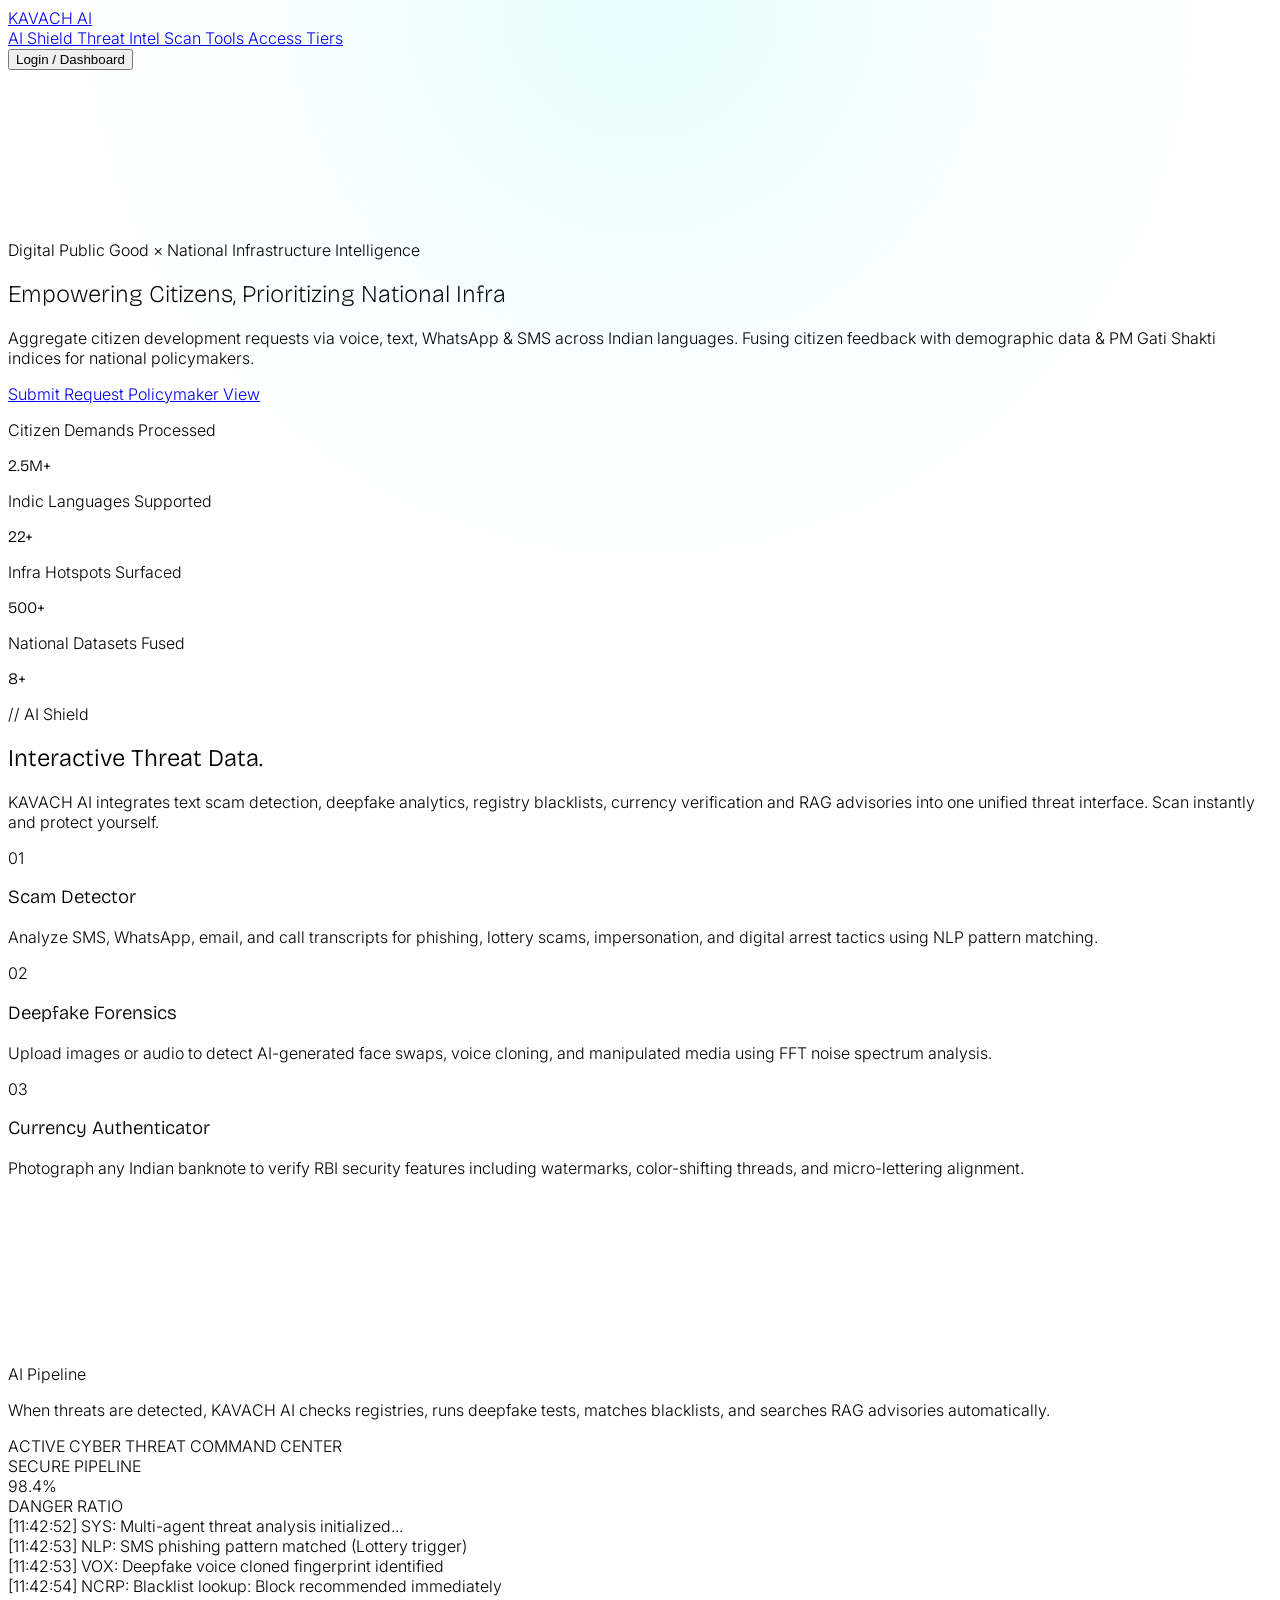
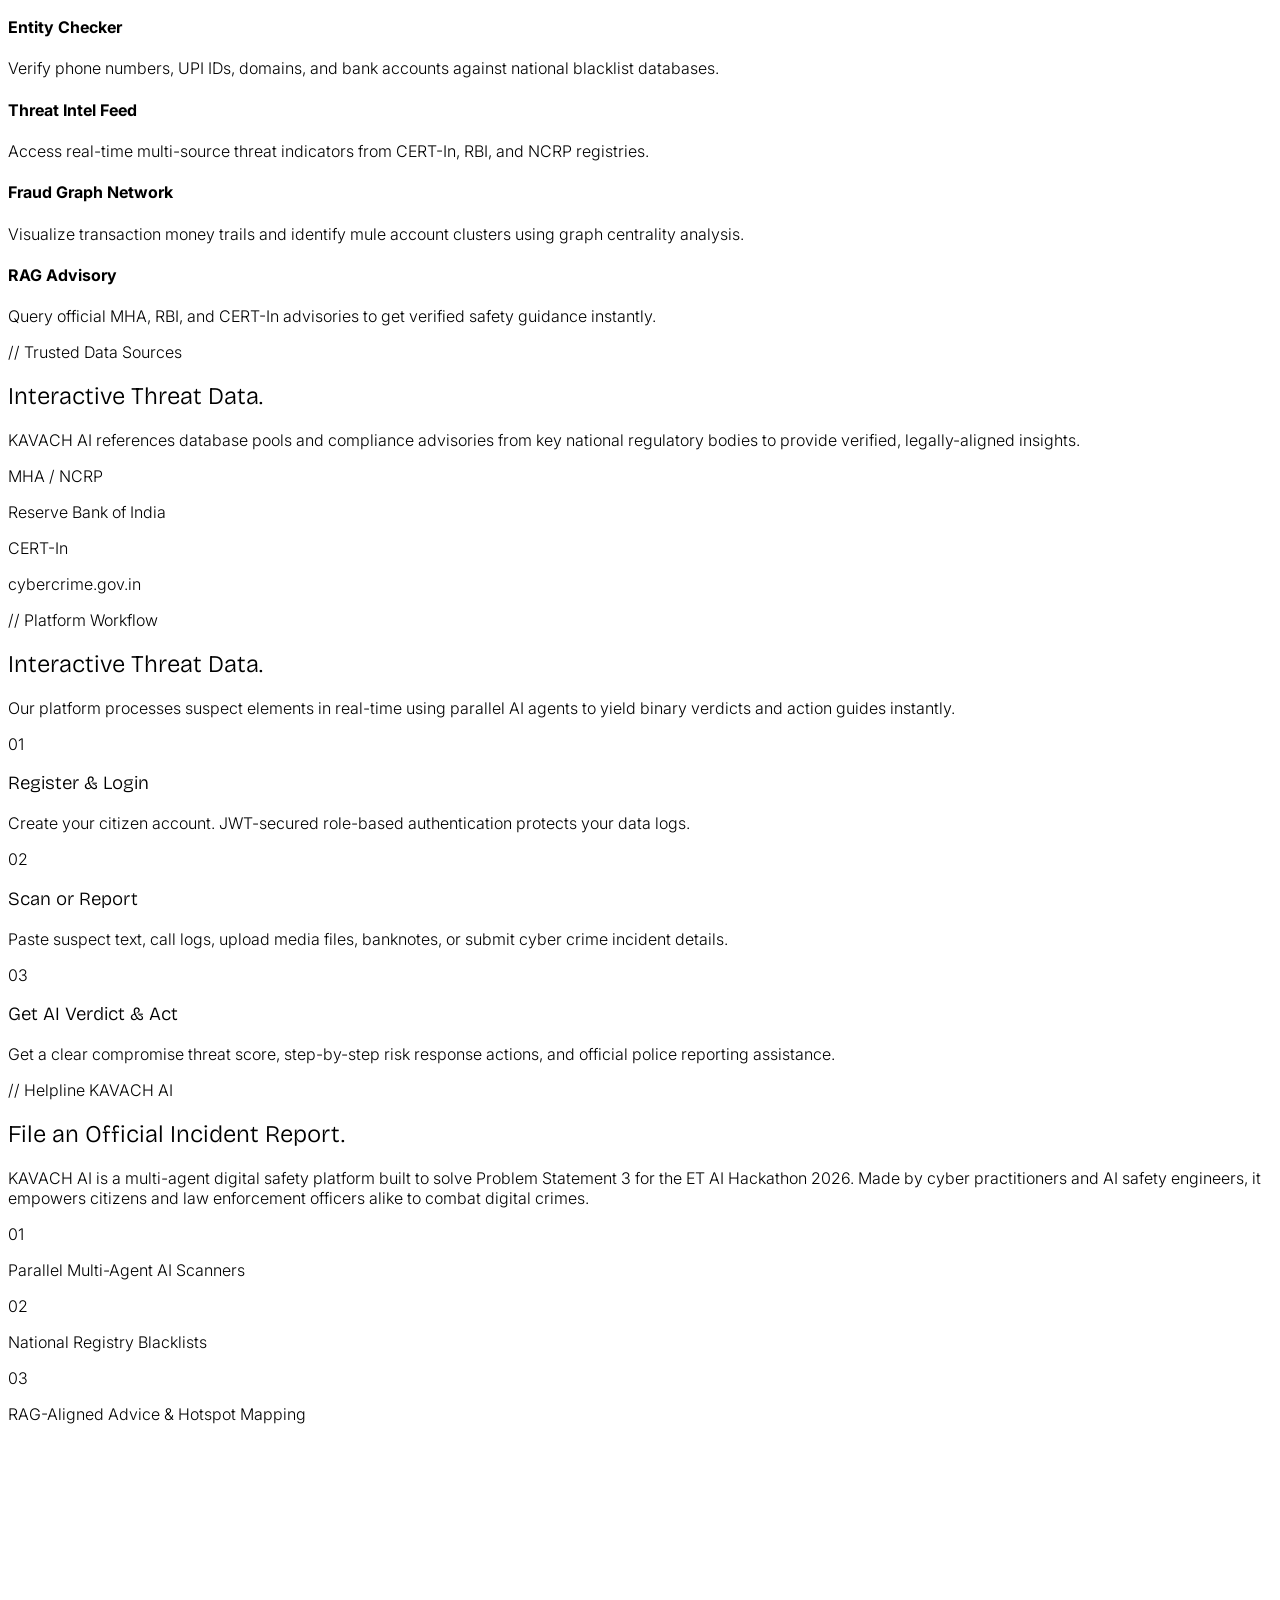
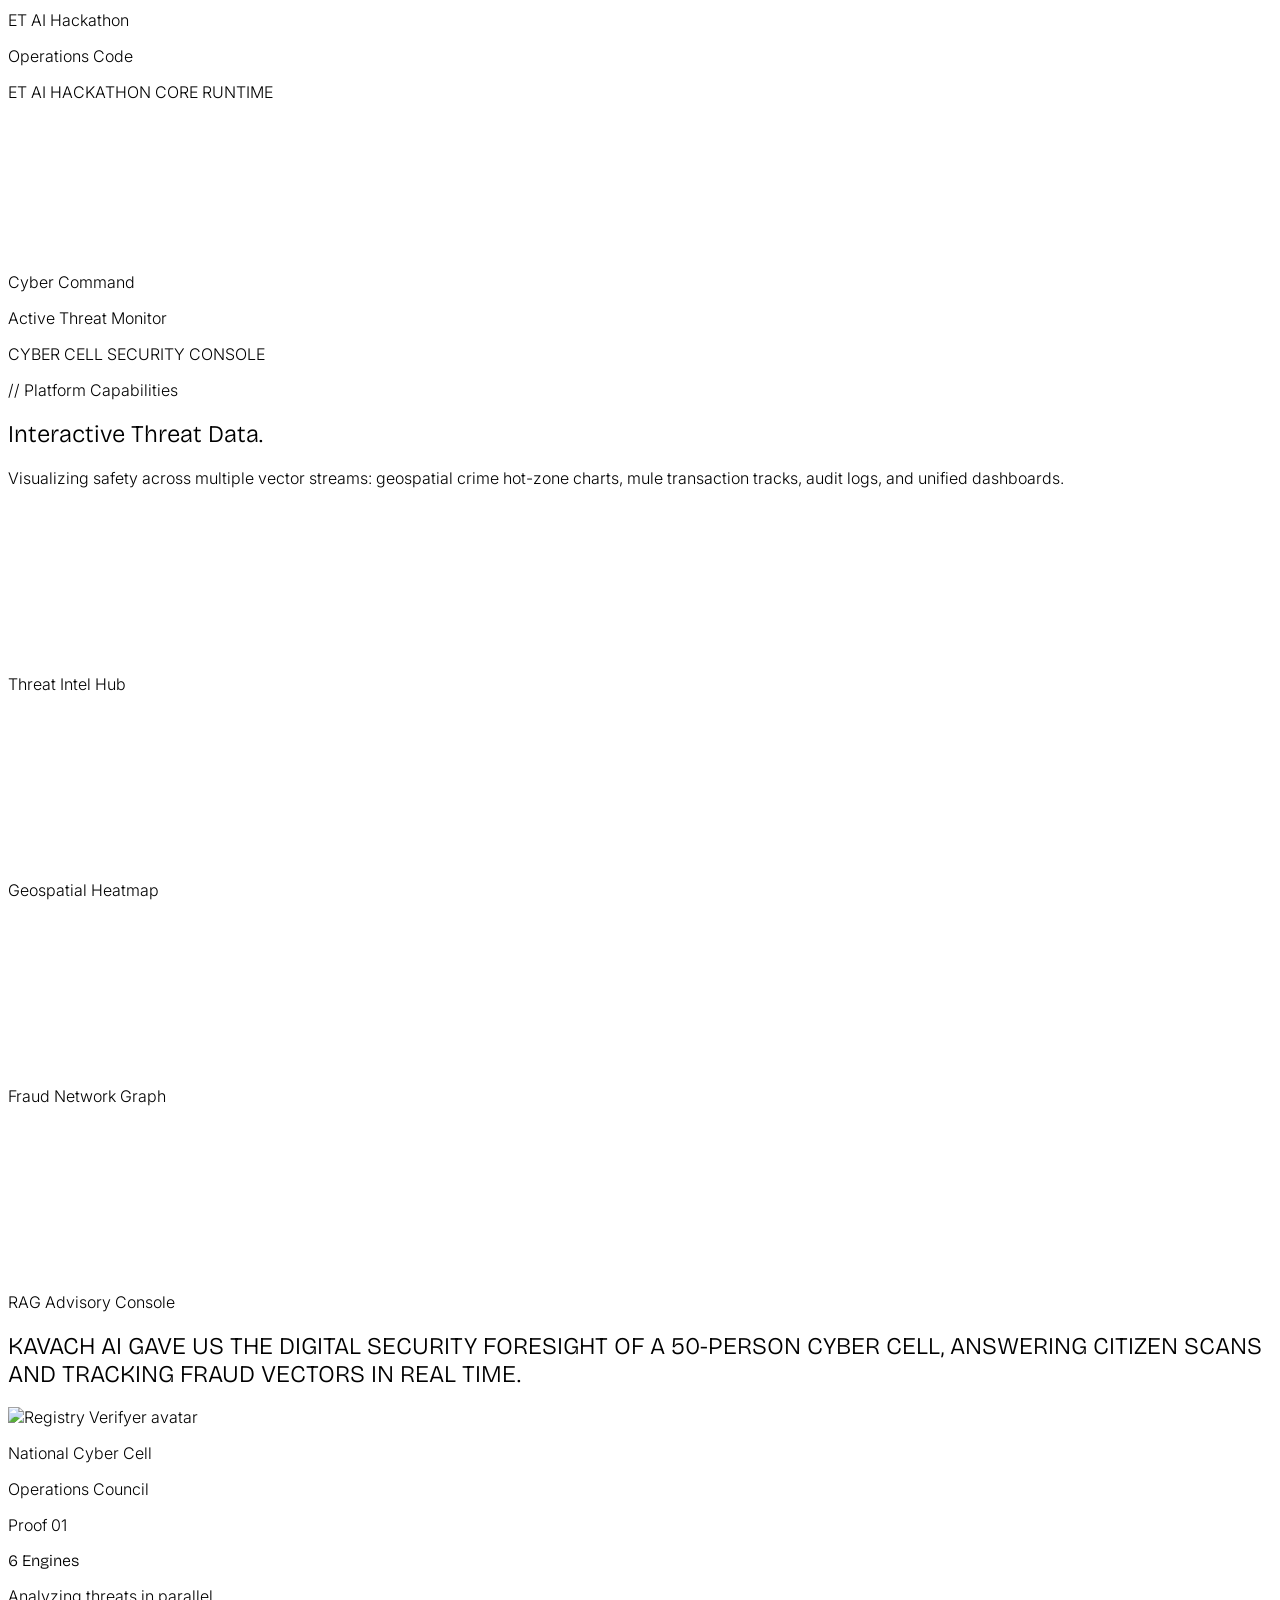
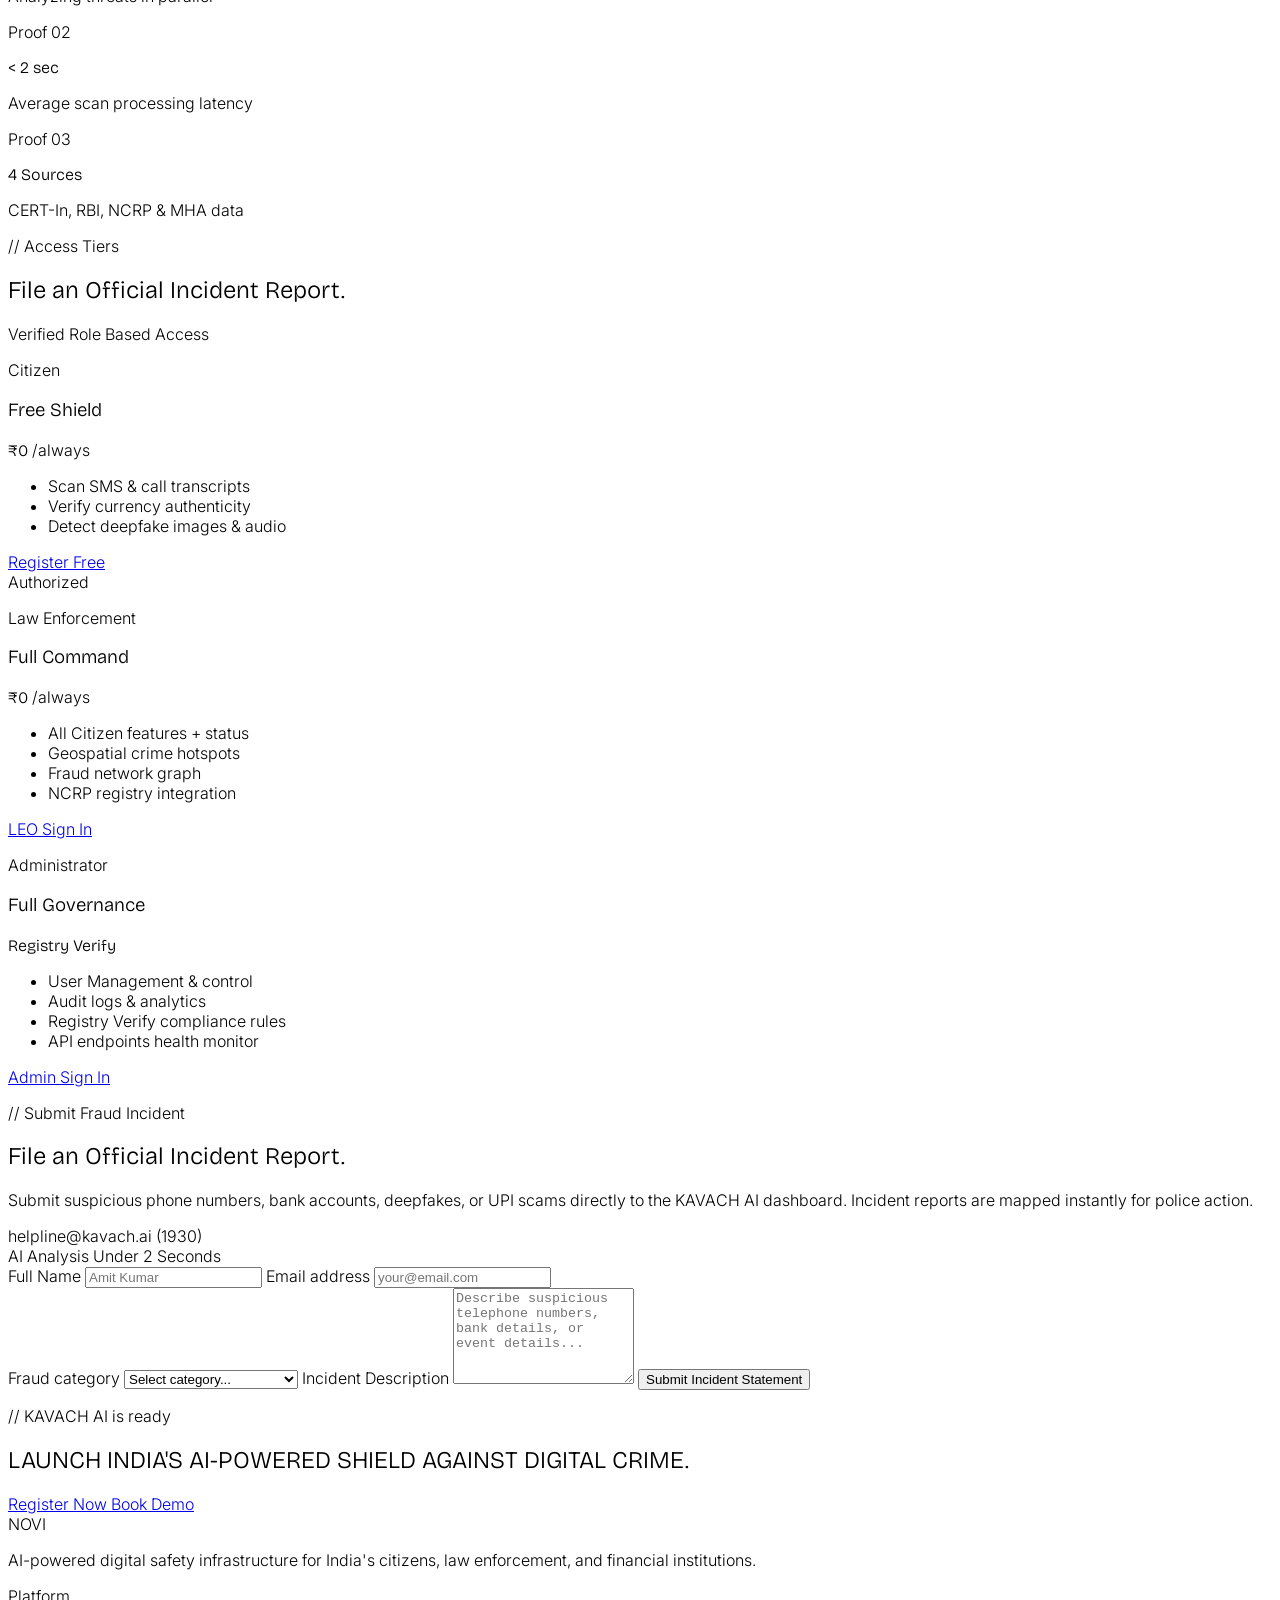
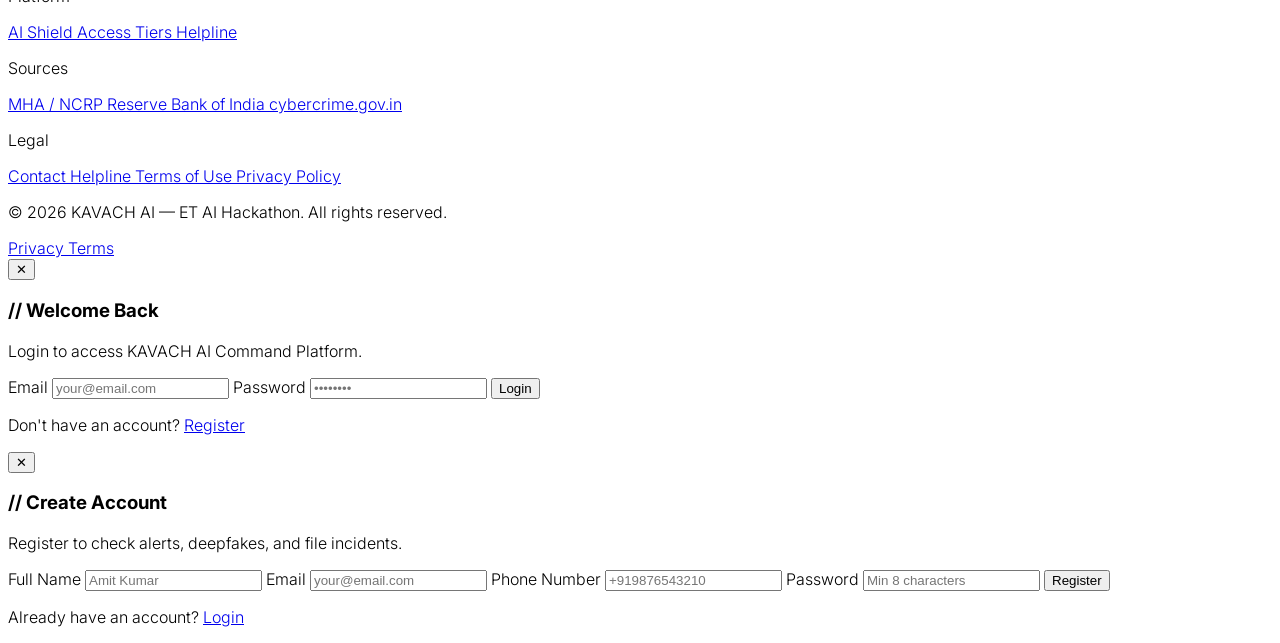
==== commit 1039fc02: "feat: integrate citizen infrastructure request models, multi-channel schema, and fix auth login" ====
--- a/frontend/dashboard.html
+++ b/frontend/dashboard.html
@@ -3,7 +3,7 @@
 <head>
   <meta charset="UTF-8">
   <meta name="viewport" content="width=device-width, initial-scale=1.0">
-  <title>KAVACH AI — Control Center &amp; Threat Intelligence Dashboard</title>
+  <title>KAVACH AI — Multilingual Citizen Infrastructure &amp; Demand Intelligence Platform</title>
 
   <!-- Fonts -->
   <link rel="preconnect" href="https://fonts.googleapis.com">
@@ -17,7 +17,7 @@
   <link rel="stylesheet" href="https://unpkg.com/leaflet@1.9.4/dist/leaflet.css" integrity="sha256-p4NxAoJBhIIN+hmNHrzRCf9tD/miZyoHS5obTRR9BMY=" crossorigin=""/>
 
   <link rel="stylesheet" href="index.css">
-  <link rel="stylesheet" href="dashboard.css">
+  <link rel="stylesheet" href="dashboard.css?v=2102">
 </head>
 <body class="dashboard-body">
 
@@ -27,7 +27,8 @@
       <div class="sidebar-header">
         <span class="sidebar-brand">KAVACH AI</span>
       </div>
-      <nav class="sidebar-nav">
+      <!-- Navigation for Citizens & LEO officers -->
+      <nav class="sidebar-nav citizen-leo-nav" id="citizenLeoNav">
         <button class="nav-item active" onclick="switchTab('overview')">
           <iconify-icon icon="mdi:view-dashboard"></iconify-icon>
           <span>Overview</span>
@@ -40,13 +41,53 @@
           <iconify-icon icon="mdi:book-search"></iconify-icon>
           <span>RAG Advisory</span>
         </button>
-        <button class="nav-item LEO-only ADMIN-only" onclick="switchTab('analytics')">
+        <button class="nav-item LEO-only" onclick="switchTab('analytics')">
           <iconify-icon icon="mdi:chart-scatter-plot-hexbin"></iconify-icon>
           <span>Intel &amp; Analytics</span>
         </button>
         <button class="nav-item" onclick="switchTab('reports')">
           <iconify-icon icon="mdi:file-document-multiple"></iconify-icon>
           <span id="casesNavText">Reports</span>
+        </button>
+      </nav>
+
+      <!-- Navigation for Platform Administrators -->
+      <nav class="sidebar-nav admin-nav" id="adminNav" style="display:none;">
+        <button class="nav-item active" onclick="switchTab('admin-overview')">
+          <iconify-icon icon="mdi:view-dashboard"></iconify-icon>
+          <span>Platform Overview</span>
+        </button>
+        <button class="nav-item" onclick="switchTab('admin-users')">
+          <iconify-icon icon="mdi:account-multiple"></iconify-icon>
+          <span>User Management</span>
+        </button>
+        <button class="nav-item" onclick="switchTab('admin-roles')">
+          <iconify-icon icon="mdi:shield-key"></iconify-icon>
+          <span>Roles &amp; Perms</span>
+        </button>
+        <button class="nav-item" onclick="switchTab('admin-broadcast')">
+          <iconify-icon icon="mdi:bullhorn"></iconify-icon>
+          <span>Broadcast Center</span>
+        </button>
+        <button class="nav-item" onclick="switchTab('admin-audit')">
+          <iconify-icon icon="mdi:file-document-edit"></iconify-icon>
+          <span>Audit Logs</span>
+        </button>
+        <button class="nav-item" onclick="switchTab('admin-analytics')">
+          <iconify-icon icon="mdi:chart-line"></iconify-icon>
+          <span>System Analytics</span>
+        </button>
+        <button class="nav-item" onclick="switchTab('admin-notifs')">
+          <iconify-icon icon="mdi:message-alert"></iconify-icon>
+          <span>Notification Center</span>
+        </button>
+        <button class="nav-item" onclick="switchTab('admin-health')">
+          <iconify-icon icon="mdi:heart-pulse"></iconify-icon>
+          <span>API &amp; Server Health</span>
+        </button>
+        <button class="nav-item" onclick="switchTab('admin-settings')">
+          <iconify-icon icon="mdi:cog"></iconify-icon>
+          <span>Platform Settings</span>
         </button>
       </nav>
       <div class="sidebar-footer">
@@ -69,7 +110,7 @@
       <header class="dashboard-header">
         <div>
           <h1 class="page-title" id="pageTitle">Control Center</h1>
-          <p class="page-subtitle" id="pageSubtitle">Real-time digital threat mitigation overview</p>
+          <p class="page-subtitle" id="pageSubtitle">Real-time citizen development request aggregation &amp; policymaker intelligence</p>
         </div>
         <div class="header-actions">
           <span class="api-status-badge">
@@ -183,6 +224,13 @@
                   <div class="form-group">
                     <label class="form-label">Call Dialogue Transcript</label>
                     <textarea class="form-textarea font-mono" id="callScanContent" placeholder="Speak or paste voice transcript details..." required></textarea>
+                  </div>
+                  <div class="form-group">
+                    <label class="form-label">Or Upload a Call Recording (mp3, wav, m4a &lt;25MB)</label>
+                    <input type="file" class="form-input" id="callScanAudioFile" accept="audio/*,.mp3,.wav,.m4a,.ogg,.aac,.flac" />
+                    <button type="button" class="btn-primary w-full" id="btnCallAudioScan" onclick="runCallAudioScan(event)" style="margin-top:10px;">
+                      Transcribe &amp; Analyze Audio <span class="arrow">→</span>
+                    </button>
                   </div>
                   <div class="form-group">
                     <label class="form-label">Transcript Language</label>
@@ -433,8 +481,8 @@
             </div>
           </div>
 
-          <!-- LEO / Admin view: Case Management List -->
-          <div id="view-leo-cases" class="LEO-only ADMIN-only" style="display:none;">
+          <!-- LEO view: Case Management List -->
+          <div id="view-leo-cases" class="LEO-only" style="display:none;">
             <div class="dashboard-card">
               <div class="card-header">
                 <h3>Case Management Pipeline</h3>
@@ -460,6 +508,374 @@
               </div>
             </div>
           </div>
+
+        </div>
+      </div>
+
+      <!-- ═══════════════════════════════════════════════════════════
+           ADMIN VIEW: PLATFORM OVERVIEW
+           ═══════════════════════════════════════════════════════════ -->
+      <div id="view-admin-overview" class="dashboard-view">
+        <div class="dashboard-grid">
+          
+          <div class="dashboard-card col-span-3 welcome-card">
+            <h2>KAVACH AI Core Administration</h2>
+            <p>Welcome to the global management panel. You have platform-wide permissions to manage user credentials, sync database states, check cognitive AI engines integrity, and broadcast warning alerts.</p>
+            <div style="display: flex; gap: 24px; margin-top: 16px;">
+              <button class="btn-primary" onclick="switchTab('admin-users')">Manage Access Directory</button>
+              <button class="btn-outline" onclick="switchTab('admin-health')">Run System Diagnostics</button>
+            </div>
+          </div>
+
+          <div class="dashboard-card">
+            <div class="card-header">
+              <h3>Registered Users</h3>
+              <span class="tag">// Directory</span>
+            </div>
+            <div id="admin-overview-user-count" style="font-size: 36px; font-weight: 700; color: var(--cyan); font-family: var(--font-mono); margin-top: 12px;">--</div>
+            <div style="font-size: 11px; color: var(--text-muted); margin-top: 8px;">Active accounts on DB registry</div>
+          </div>
+
+          <div class="dashboard-card">
+            <div class="card-header">
+              <h3>System Dispatch Rate</h3>
+              <span class="tag">// SMS Hub</span>
+            </div>
+            <div style="font-size: 36px; font-weight: 700; color: var(--cyan); font-family: var(--font-mono); margin-top: 12px;">100% OK</div>
+            <div style="font-size: 11px; color: var(--text-muted); margin-top: 8px;">All mock notification pipelines online</div>
+          </div>
+
+          <div class="dashboard-card">
+            <div class="card-header">
+              <h3>Shield Core State</h3>
+              <span class="tag">// Engine Status</span>
+            </div>
+            <div style="font-size: 36px; font-weight: 700; color: #00ff88; font-family: var(--font-mono); margin-top: 12px;">HEALTHY</div>
+            <div style="font-size: 11px; color: var(--text-muted); margin-top: 8px;">Database sync &amp; pairings intact</div>
+          </div>
+
+          <div class="dashboard-card col-span-2">
+            <div class="card-header">
+              <h3>Core Systems Health Status</h3>
+              <span class="tag">// API Integrations</span>
+            </div>
+            <div style="margin-top: 16px; display: flex; flex-direction: column; gap: 12px;" id="adminOverviewHealth">
+              <div class="loading-spinner"></div>
+            </div>
+          </div>
+
+          <div class="dashboard-card col-span-1">
+            <div class="card-header">
+              <h3>Global Incident Rules</h3>
+              <span class="tag">// Core Settings</span>
+            </div>
+            <div style="margin-top: 16px; font-family: var(--font-mono); font-size: 11px; display: flex; flex-direction: column; gap: 8px;">
+              <div style="background: rgba(255,255,255,0.02); padding: 8px; border-left: 2px solid var(--cyan);">
+                 <span style="color: #fff; font-weight: 600;">SMS Gateway:</span> MOCK_SMS_PROVIDER
+              </div>
+              <div style="background: rgba(255,255,255,0.02); padding: 8px; border-left: 2px solid var(--cyan);">
+                 <span style="color: #fff; font-weight: 600;">Alert Rate-Limit:</span> 60 SMS / hr
+              </div>
+              <div style="background: rgba(255,255,255,0.02); padding: 8px; border-left: 2px solid var(--cyan);">
+                 <span style="color: #fff; font-weight: 600;">RAG Source Index:</span> KavachSRS-v2
+              </div>
+            </div>
+          </div>
+
+        </div>
+      </div>
+
+      <!-- ═══════════════════════════════════════════════════════════
+           ADMIN VIEW: USER DIRECTORY
+           ═══════════════════════════════════════════════════════════ -->
+      <div id="view-admin-users" class="dashboard-view">
+        <div class="dashboard-card">
+          <div class="card-header" style="justify-content: space-between; display: flex; align-items: center;">
+            <h3>User Directory & Registration Panel</h3>
+            <span class="tag">// Access Level Permissions</span>
+          </div>
+          <div class="cases-table-wrapper" style="margin-top: 24px; border-top: 1px solid var(--border); overflow-x: auto;">
+            <table class="cases-table" style="width: 100%; border-collapse: collapse; text-align: left;">
+              <thead>
+                <tr style="border-bottom: 1.5px solid var(--border); color: var(--text-muted);">
+                  <th style="padding: 12px 8px;">Name &amp; Verification</th>
+                  <th style="padding: 12px 8px;">Email Address</th>
+                  <th style="padding: 12px 8px;">User Role</th>
+                  <th style="padding: 12px 8px;">Account Status</th>
+                  <th style="padding: 12px 8px;">Actions</th>
+                </tr>
+              </thead>
+              <tbody id="adminUsersTableBody">
+                <tr><td colspan="5"><div class="loading-spinner"></div></td></tr>
+              </tbody>
+            </table>
+          </div>
+        </div>
+      </div>
+
+      <!-- ═══════════════════════════════════════════════════════════
+           ADMIN VIEW: ROLE ACCESS CONTROL MATRIX
+           ═══════════════════════════════════════════════════════════ -->
+      <div id="view-admin-roles" class="dashboard-view">
+        <div class="dashboard-grid">
+          
+          <div class="dashboard-card col-span-2">
+            <div class="card-header">
+              <h3>Structural Clearance Access Levels</h3>
+              <span class="tag">// Access Control Matrix</span>
+            </div>
+            <div class="cases-table-wrapper" style="margin-top: 16px; border-top: 1px solid var(--border);">
+              <table class="cases-table" style="width: 100%; text-align: left;">
+                <thead>
+                  <tr style="color: var(--text-muted); border-bottom: 1px solid var(--border);">
+                    <th style="padding: 10px 4px;">Role Profile</th>
+                    <th style="padding: 10px 4px;">Threat Advisory</th>
+                    <th style="padding: 10px 4px;">Forensic Scan</th>
+                    <th style="padding: 10px 4px;">Case Pipeline</th>
+                    <th style="padding: 10px 4px;">Admin Tools</th>
+                  </tr>
+                </thead>
+                <tbody>
+                  <tr style="border-bottom: 1.5px solid rgba(255,255,255,0.02)">
+                    <td style="padding: 10px 4px; font-weight:700; color: #fff;">citizen</td>
+                    <td style="padding: 10px 4px; color:#00ff88;">ALLOWED</td>
+                    <td style="padding: 10px 4px; color:#ff3b3f;">RESTRICTED</td>
+                    <td style="padding: 10px 4px; color:#ff3b3f;">RESTRICTED</td>
+                    <td style="padding: 10px 4px; color:#ff3b3f;">RESTRICTED</td>
+                  </tr>
+                  <tr style="border-bottom: 1.5px solid rgba(255,255,255,0.02)">
+                    <td style="padding: 10px 4px; font-weight:700; color: #fff;">leo</td>
+                    <td style="padding: 10px 4px; color:#00ff88;">ALLOWED</td>
+                    <td style="padding: 10px 4px; color:#00ff88;">ALLOWED</td>
+                    <td style="padding: 10px 4px; color:#00ff88;">ALLOWED</td>
+                    <td style="padding: 10px 4px; color:#ff3b3f;">RESTRICTED</td>
+                  </tr>
+                  <tr style="border-bottom: 1.5px solid rgba(255,255,255,0.02)">
+                    <td style="padding: 10px 4px; font-weight:700; color: #fff;">admin</td>
+                    <td style="padding: 10px 4px; color:#00ff88;">ALLOWED</td>
+                    <td style="padding: 10px 4px; color:#00ff88;">ALLOWED</td>
+                    <td style="padding: 10px 4px; color:#00ff88;">ALLOWED</td>
+                    <td style="padding: 10px 4px; color:#00ff88;">ALLOWED</td>
+                  </tr>
+                </tbody>
+              </table>
+            </div>
+          </div>
+
+          <div class="dashboard-card col-span-1">
+            <div class="card-header">
+              <h3>Mock Permissions Sandbox</h3>
+              <span class="tag">// Interactive Simulator</span>
+            </div>
+            <div style="margin-top: 16px; display: flex; flex-direction: column; gap: 14px; font-size: 12px;">
+              <p style="color: var(--text-muted); font-size: 11px;">Configure mock system features overrides directly for sandbox testing:</p>
+              <div style="display:flex; justify-content:space-between; align-items:center; background: rgba(0,0,0,0.2); padding: 8px; border: 1px solid var(--border);">
+                <span>Bypass Cyber Scan Delay</span>
+                <input type="checkbox" checked style="accent-color: var(--cyan);" />
+              </div>
+              <div style="display:flex; justify-content:space-between; align-items:center; background: rgba(0,0,0,0.2); padding: 8px; border: 1px solid var(--border);">
+                <span>Force SSL Strict Encryption</span>
+                <input type="checkbox" checked style="accent-color: var(--cyan);" />
+              </div>
+              <div style="display:flex; justify-content:space-between; align-items:center; background: rgba(0,0,0,0.2); padding: 8px; border: 1px solid var(--border);">
+                <span>Enable RAG Debug Overrides</span>
+                <input type="checkbox" style="accent-color: var(--cyan);" />
+              </div>
+              <button class="btn-primary w-full" onclick="showToast('Mock Sandbox rules saved locally!', 'success')">Save Sandbox Rules</button>
+            </div>
+          </div>
+
+        </div>
+      </div>
+
+      <!-- ═══════════════════════════════════════════════════════════
+           ADMIN VIEW: EMERGENCY SMS BROADCAST CENTER
+           ═══════════════════════════════════════════════════════════ -->
+      <div id="view-admin-broadcast" class="dashboard-view">
+        <div class="dashboard-grid">
+          
+          <div class="dashboard-card col-span-2">
+            <div class="card-header">
+              <h3>Dispatch System SMS Alert</h3>
+              <span class="tag">// Outbound Notification Broadcast</span>
+            </div>
+            <form id="adminBroadcastForm" onsubmit="adminSendBroadcast(event)" style="margin-top: 16px; display: flex; flex-direction: column; gap: 12px;">
+              <div class="form-group">
+                <label class="form-label" style="font-size: 11px; font-family: var(--font-mono); color: var(--text-secondary); display: block; margin-bottom: 4px;">RECIPIENT MOBILE NUMBER</label>
+                <input type="text" class="form-input" id="adminBroadcastPhone" placeholder="+919876543210" style="background: rgba(0,0,0,0.25); color: #fff; border: 1px solid var(--border); padding: 8px; font-size: 13px; width: 100%;" />
+              </div>
+              <div class="form-group">
+                <label class="form-label" style="font-size: 11px; font-family: var(--font-mono); color: var(--text-secondary); display: block; margin-bottom: 4px;">OUTBOUND SMS MESSAGE BODY</label>
+                <textarea class="form-textarea" id="adminBroadcastMsg" placeholder="Type custom threat alert warning notification to display in the uvicorn logs here..." required style="background: rgba(0,0,0,0.25); color: #fff; border: 1px solid var(--border); padding: 8px; font-size: 13px; height: 80px; width: 100%; border-radius: 4px; box-sizing: border-box;"></textarea>
+              </div>
+              <button type="submit" class="btn-primary" id="btnAdminBroadcast" style="padding: 12px; font-size: 11px; font-family: var(--font-mono); text-transform: uppercase;">Dispatch Custom SMS Alert →</button>
+            </form>
+          </div>
+
+          <div class="dashboard-card col-span-1">
+            <div class="card-header">
+              <h3>Notification Protocol</h3>
+              <span class="tag">// Guidelines</span>
+            </div>
+            <div style="margin-top: 16px; color: var(--text-muted); font-size: 12px; display: flex; flex-direction: column; gap: 12px;">
+              <p>For research and demo verification, dispatch commands trigger SMS terminal notifications inside your backend logs console.</p>
+              <p>Check terminal logs immediately after clicking dispatch to see ASCII layouts.</p>
+            </div>
+          </div>
+
+        </div>
+      </div>
+
+      <!-- ═══════════════════════════════════════════════════════════
+           ADMIN VIEW: AUDIT LOGS
+           ═══════════════════════════════════════════════════════════ -->
+      <div id="view-admin-audit" class="dashboard-view">
+        <div class="dashboard-card">
+          <div class="card-header" style="justify-content: space-between; display: flex; align-items: center;">
+            <h3>System Operations Audit Trail</h3>
+            <span class="tag">// chronological security events</span>
+          </div>
+          <div style="margin-top: 24px; max-height: 480px; overflow-y: auto; display: flex; flex-direction: column; gap: 8px; font-family: var(--font-mono); font-size: 11px;" id="adminAuditLogs">
+            <div class="loading-spinner"></div>
+          </div>
+        </div>
+      </div>
+
+      <!-- ═══════════════════════════════════════════════════════════
+           ADMIN VIEW: RUNTIME LOAD METRICS
+           ═══════════════════════════════════════════════════════════ -->
+      <div id="view-admin-analytics" class="dashboard-view">
+        <div class="dashboard-grid">
+          
+          <div class="dashboard-card col-span-2">
+            <div class="card-header">
+              <h3>API Response Latency Grid</h3>
+              <span class="tag">// live benchmarks</span>
+            </div>
+            <div style="margin-top: 16px; font-family: var(--font-mono); font-size: 12px; display:flex; flex-direction:column; gap:12px;">
+              <div>
+                <div style="display:flex;justify-content:space-between;margin-bottom:4px;">
+                  <span>GET /api/v1/auth/me</span>
+                  <span style="color:var(--cyan)" id="statLatencyAuth">12ms</span>
+                </div>
+                <div style="width:100%;background:rgba(255,255,255,0.05);height:6px;border-radius:3px;">
+                  <div style="width:15%;background:var(--cyan);height:100%;border-radius:3px;" id="statBarAuth"></div>
+                </div>
+              </div>
+              
+              <div>
+                <div style="display:flex;justify-content:space-between;margin-bottom:4px;">
+                  <span>POST /api/v1/reports/</span>
+                  <span style="color:var(--cyan)" id="statLatencyReport">68ms</span>
+                </div>
+                <div style="width:100%;background:rgba(255,255,255,0.05);height:6px;border-radius:3px;">
+                  <div style="width:68%;background:var(--cyan);height:100%;border-radius:3px;" id="statBarReport"></div>
+                </div>
+              </div>
+
+              <div>
+                <div style="display:flex;justify-content:space-between;margin-bottom:4px;">
+                  <span>GET /api/v1/admin/users</span>
+                  <span style="color:var(--cyan)" id="statLatencyUsers">35ms</span>
+                </div>
+                <div style="width:100%;background:rgba(255,255,255,0.05);height:6px;border-radius:3px;">
+                  <div style="width:35%;background:var(--cyan);height:100%;border-radius:3px;" id="statBarUsers"></div>
+                </div>
+              </div>
+            </div>
+          </div>
+
+          <div class="dashboard-card col-span-1">
+            <div class="card-header">
+              <h3>Host Server Health</h3>
+              <span class="tag">// CPU &amp; Memory</span>
+            </div>
+            <div style="margin-top: 16px; font-family: var(--font-mono); font-size: 12px; display:flex; flex-direction:column; gap:16px;">
+              <div>
+                <div style="display:flex;justify-content:space-between;margin-bottom:4px;"><span>Uvicorn CPU Load</span><span id="statCPULoad">4.2%</span></div>
+                <div style="width:100%;background:rgba(255,255,255,0.05);height:6px;border-radius:3px;">
+                  <div style="width:4.2%;background:#00ff88;height:100%;border-radius:3px;" id="statBarCPU"></div>
+                </div>
+              </div>
+              <div>
+                <div style="display:flex;justify-content:space-between;margin-bottom:4px;"><span>Uvicorn RAM Usage</span><span id="statRAMUsage">142 MB</span></div>
+                <div style="width:100%;background:rgba(255,255,255,0.05);height:6px;border-radius:3px;">
+                  <div style="width:18%;background:#00ff88;height:100%;border-radius:3px;" id="statBarRAM"></div>
+                </div>
+              </div>
+            </div>
+          </div>
+
+        </div>
+      </div>
+
+      <!-- ═══════════════════════════════════════════════════════════
+           ADMIN VIEW: NOTIFICATION QUEUE MONITOR
+           ═══════════════════════════════════════════════════════════ -->
+      <div id="view-admin-notifs" class="dashboard-view">
+        <div class="dashboard-card">
+          <div class="card-header">
+            <h3>Mock Notifications Queue Log</h3>
+            <span class="tag">// live broadcasts log</span>
+          </div>
+          <div style="margin-top: 24px; max-height: 480px; overflow-y: auto; display: flex; flex-direction: column; gap: 8px; font-family: var(--font-mono); font-size: 11px;" id="adminNotificationQueue">
+            <div class="loading-spinner"></div>
+          </div>
+        </div>
+      </div>
+
+      <!-- ═══════════════════════════════════════════════════════════
+           ADMIN VIEW: CORE HEALTH STATUS
+           ═══════════════════════════════════════════════════════════ -->
+      <div id="view-admin-health" class="dashboard-view">
+        <div class="dashboard-card" style="max-width: 600px; margin: 0 auto;">
+          <div class="card-header">
+            <h3>Server Diagnostics &amp; Integrity Status</h3>
+            <span class="tag">// Api &amp; Db endpoints</span>
+          </div>
+          <div style="margin-top: 24px; display: flex; flex-direction: column; gap: 14px;" id="adminHealthDiagnostics">
+            <div class="loading-spinner"></div>
+          </div>
+        </div>
+      </div>
+
+      <!-- ═══════════════════════════════════════════════════════════
+           ADMIN VIEW: CONFIGURATIONS SETTINGS
+           ═══════════════════════════════════════════════════════════ -->
+      <div id="view-admin-settings" class="dashboard-view">
+        <div class="dashboard-card" style="max-width: 600px; margin: 0 auto;">
+          <div class="card-header">
+            <h3>Global Platform Configurations</h3>
+            <span class="tag">// Settings</span>
+          </div>
+          <div style="margin-top: 24px; display:flex; flex-direction:column; gap:16px; font-size:12px;">
+            <div class="form-group">
+              <label class="form-label" style="font-size: 10px; font-family: var(--font-mono); color: var(--text-muted); display: block; margin-bottom: 6px;">SMS GATEWAY CORE PROVIDER</label>
+              <select id="adminSettingSMSGateway" class="form-select" style="background: rgba(0,0,0,0.25); color: #fff; border: 1px solid var(--border); padding: 8px; width: 100%; border-radius: 4px;">
+                <option value="mock">Local Mock SMS Provider (Printed to Terminal Console)</option>
+                <option value="twilio" disabled>Twilio SMS Provider Core (Config Required)</option>
+                <option value="msg91" disabled>MSG91 Direct gateway (Config Required)</option>
+              </select>
+            </div>
+            
+            <div class="form-group">
+              <label class="form-label" style="font-size: 10px; font-family: var(--font-mono); color: var(--text-muted); display: block; margin-bottom: 6px;">AI DETECTOR CONFIDENCE THRESHOLD</label>
+              <div style="display:flex; align-items:center; gap:12px;">
+                <input type="range" id="adminSettingThreshold" min="0" max="100" value="75" class="form-input" style="flex:1; padding:0; height:8px;" oninput="document.getElementById('thresholdVal').textContent = this.value + '%'" />
+                <span id="thresholdVal" style="font-family:var(--font-mono); color:var(--cyan); font-weight:700;">75%</span>
+              </div>
+            </div>
+
+            <div style="display:flex; justify-content:space-between; align-items:center; background: rgba(0,0,0,0.2); padding: 12px; border: 1px solid var(--border); margin-top: 10px;">
+              <div>
+                <div style="font-weight:600; color:#fff;">System Maintenance Mode</div>
+                <div style="font-size:10px; color:var(--text-muted);">Decouples database pipelines during system tests</div>
+              </div>
+              <input type="checkbox" id="adminSettingMaintenance" style="accent-color: var(--cyan);" />
+            </div>
+
+            <button id="btnAdminSaveSettings" class="btn-primary w-full" style="margin-top:10px;" onclick="adminSaveSettings()">Deploy Configurations</button>
+          </div>
         </div>
       </div>
 
@@ -471,7 +887,7 @@
 
   <!-- Leaflet Map JS -->
   <script src="https://unpkg.com/leaflet@1.9.4/dist/leaflet.js" integrity="sha256-20nQCchB9co0qIjJZRGuk2/Z9VM+kNiyxNV1lvTlZBo=" crossorigin=""></script>
-  <script src="app.js"></script>
-  <script src="dashboard.js"></script>
+  <script src="app.js?v=2000"></script>
+  <script src="dashboard.js?v=2102"></script>
 </body>
 </html>
--- a/frontend/dashboard.css
+++ b/frontend/dashboard.css
@@ -708,6 +708,60 @@
   height: 380px;
   background: var(--bg-primary);
   border: 1px solid var(--border);
+  z-index: 1;
+}
+
+/* Render the keyless OpenStreetMap tiles as a dark basemap to match the
+   dashboard theme. Only the tile layer is filtered — markers, popups and
+   the legend live in separate panes and stay full-colour. */
+.map-wrapper .leaflet-tile-pane {
+  filter: invert(1) hue-rotate(180deg) brightness(0.92) contrast(0.9) grayscale(0.15);
+}
+
+/* Live "you are here" marker */
+.me-marker .me-dot {
+  width: 16px;
+  height: 16px;
+  border-radius: 50%;
+  background: #00e5ff;
+  border: 3px solid #fff;
+  box-shadow: 0 0 12px 2px #00e5ff;
+  animation: mePulse 1.8s ease-out infinite;
+}
+@keyframes mePulse {
+  0%   { box-shadow: 0 0 0 0 rgba(0, 229, 255, 0.6); }
+  100% { box-shadow: 0 0 0 14px rgba(0, 229, 255, 0); }
+}
+
+/* Police station marker */
+.police-marker .police-badge {
+  font-size: 20px;
+  line-height: 26px;
+  text-align: center;
+  filter: drop-shadow(0 1px 3px rgba(0, 0, 0, 0.6));
+}
+
+/* Map legend */
+.map-legend {
+  background: rgba(10, 16, 30, 0.85);
+  border: 1px solid var(--border);
+  border-radius: 8px;
+  padding: 8px 10px;
+  font-size: 11px;
+  color: #e6f1ff;
+  line-height: 1.7;
+  backdrop-filter: blur(4px);
+}
+.map-legend .lg-dot {
+  display: inline-block;
+  width: 10px;
+  height: 10px;
+  border-radius: 50%;
+  margin-right: 6px;
+  vertical-align: middle;
+}
+.map-legend .lg-emoji {
+  margin-right: 4px;
 }
 
 .threat-intel-list {
